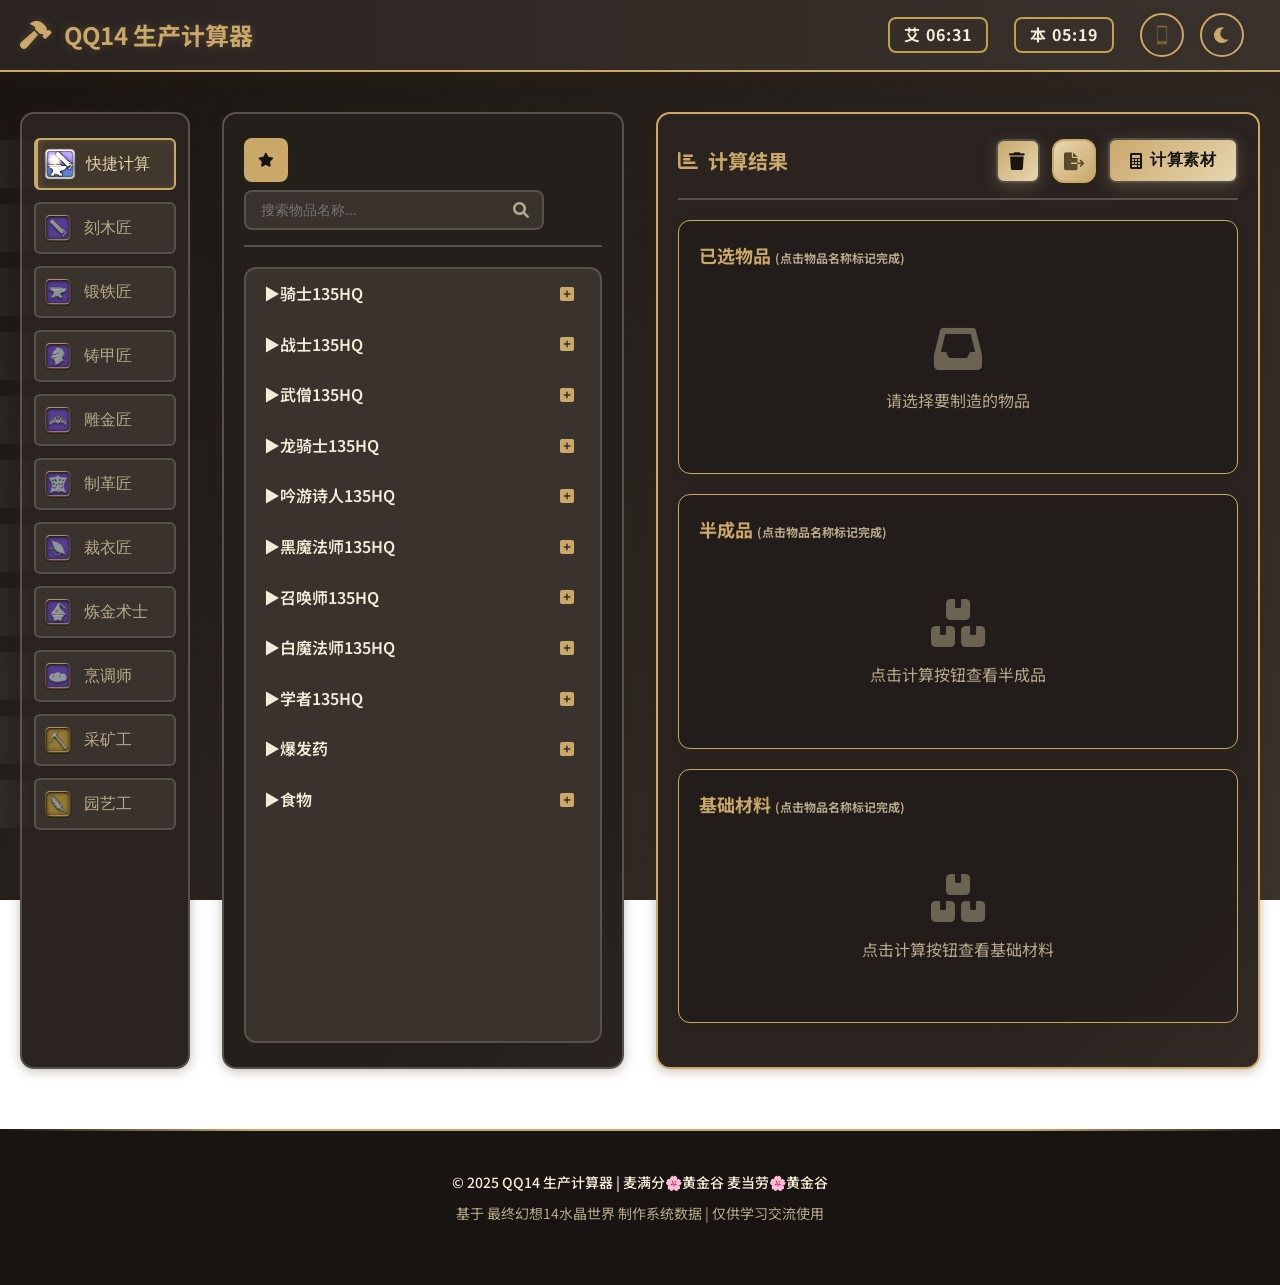
==== index.html @ 819b6bad "Update index.html" ====
<!DOCTYPE html>
<html lang="zh-CN">
<head>
    <meta charset="UTF-8">
    <meta name="viewport" content="width=device-width, initial-scale=1.0">
    <title>QQ14 生产计算器</title>
    
    <!-- Favicon 图标 -->
    <link rel="icon" type="image/webp" sizes="16x16" href="assets/icons/favicon/favicon.webp">
    <link rel="icon" type="image/webp" sizes="32x32" href="assets/icons/favicon/favicon.webp">
    <link rel="icon" type="image/webp" sizes="48x48" href="assets/icons/favicon/favicon.webp">
    <link rel="icon" type="image/webp" sizes="64x64" href="assets/icons/favicon/favicon.webp">
    <link rel="icon" type="image/webp" sizes="128x128" href="assets/icons/favicon/favicon.webp">
    <link rel="icon" type="image/webp" sizes="256x256" href="assets/icons/favicon/favicon.webp">
    <link rel="apple-touch-icon" href="assets/icons/favicon/favicon.webp">
    <link rel="shortcut icon" href="assets/icons/favicon/favicon.webp">
    
    <link rel="stylesheet" href="styles.css">
    <link href="https://fonts.googleapis.com/css2?family=Noto+Sans+SC:wght@300;400;500;700&display=swap" rel="stylesheet">
    <link rel="stylesheet" href="https://cdnjs.cloudflare.com/ajax/libs/font-awesome/6.0.0/css/all.min.css">
</head>
<body>
    <!-- 顶部导航栏 -->
    <header class="header">
        <div class="header-content">
            <div class="logo">
                <i class="fas fa-hammer"></i>
                <span>QQ14 生产计算器</span>
            </div>
            <div class="header-right">
                <!-- 艾欧泽亚时钟显示 -->
                <div id="eorzeaTimeBox" class="local-time-box">
                    <span class="local-time-label">艾</span>
                    <span class="local-time-value" id="eorzeaTimeValue">00:00</span>
                </div>
                <!-- 本地时间显示 -->
                <div id="localTimeBox" class="local-time-box">
                    <span class="local-time-label">本</span>
                    <span class="local-time-value" id="localTimeValue">00:00</span>
                </div>
                <!-- 桌面/移动端切换按钮 -->
                <button class="device-toggle" id="deviceToggle" title="切换到移动端">
                    <img src="assets/icons/button/mobile.png" alt="移动端" class="device-icon">
                </button>
                <!-- 主题切换按钮 -->
                <button class="theme-toggle" id="themeToggle" title="切换主题">
                    <i class="fas fa-moon"></i>
                </button>
                <!-- 作者信息 -->
                <div class="author-info">
                    <!-- 麦当劳🌸黄金谷-->
                </div>
            </div>
        </div>
    </header>

    <!-- 主要内容区域 -->
    <main class="main-content">
        <!-- 计算器页面 -->
        <div class="tab-content active" id="calculator">
            <div class="calculator-container">
            <!-- 左侧：职业选择侧边栏 -->
            <aside class="job-sidebar">
                <button class="job-tab" data-job="quickcalc">
                    <img src="assets/icons/jobs/001.webp" alt="快捷计算" class="job-icon">
                    快捷计算
                </button>
                <button class="job-tab" data-job="carpenter">
                    <img src="assets/icons/jobs/002.webp" alt="刻木匠" class="job-icon">
                    刻木匠
                </button>
                <button class="job-tab" data-job="blacksmith">
                    <img src="assets/icons/jobs/003.webp" alt="锻铁匠" class="job-icon">
                    锻铁匠
                </button>
                <button class="job-tab" data-job="armorer">
                    <img src="assets/icons/jobs/004.webp" alt="铸甲匠" class="job-icon">
                    铸甲匠
                </button>
                <button class="job-tab" data-job="goldsmith">
                    <img src="assets/icons/jobs/005.webp" alt="雕金匠" class="job-icon">
                    雕金匠
                </button>
                <button class="job-tab" data-job="leatherworker">
                    <img src="assets/icons/jobs/006.webp" alt="制革匠" class="job-icon">
                    制革匠
                </button>
                <button class="job-tab" data-job="weaver">
                    <img src="assets/icons/jobs/007.webp" alt="裁衣匠" class="job-icon">
                    裁衣匠
                </button>
                <button class="job-tab" data-job="alchemist">
                    <img src="assets/icons/jobs/008.webp" alt="炼金术士" class="job-icon">
                    炼金术士
                </button>
                <button class="job-tab" data-job="culinarian">
                    <img src="assets/icons/jobs/009.webp" alt="烹调师" class="job-icon">
                    烹调师
                </button>
                <button class="job-tab" data-job="miner">
                    <img src="assets/icons/jobs/010.webp" alt="采矿工" class="job-icon">
                    采矿工
                </button>
                <button class="job-tab" data-job="botanist">
                    <img src="assets/icons/jobs/011.webp" alt="园艺工" class="job-icon">
                    园艺工
                </button>
                <!-- 捕鱼人职业暂未使用，已隐藏 -->
                <!-- <button class="job-tab" data-job="fisher">
                    <img src="assets/icons/jobs/012.webp" alt="捕鱼人" class="job-icon">
                    捕鱼人
                </button> -->
            </aside>
            <!-- 中间：物品选择区域 -->
            <div class="item-selection">
                <div class="section-header">
                    <div class="search-actions">
                        <button class="btn btn-fav-toggle" id="favToggleBtn" title="只看收藏"><i class="fas fa-star"></i></button>
                        <button class="btn btn-alarm-toggle" id="alarmToggleBtn" title="只看闹钟" style="display: none;"><i class="fas fa-clock"></i></button>
                        <div class="search-box">
                            <input type="text" id="itemSearch" placeholder="搜索物品名称...">
                            <i class="fas fa-search"></i>
                        </div>
                    </div>
                </div>
                <div class="items-grid" id="itemsGrid">
                    <!-- 物品将通过JavaScript动态加载 -->
                </div>
            </div>
            <!-- 右侧：计算结果区域 -->
            <div class="calculation-results">
                <div class="section-header">
                    <h2><i class="fas fa-chart-bar"></i> 计算结果</h2>
                    <div style="display: flex; gap: 12px; align-items: center;">
                        <button class="btn btn-primary" id="clearSelectedBtn" title="清空已选物品">
                            <i class="fas fa-trash"></i>
                        </button>
                        <button class="btn" id="exportExcelBtn" title="导出Excel" aria-label="导出Excel">
                            <i class="fas fa-file-export"></i>
                        </button>
                        <button class="btn btn-primary" id="calculateBtn">
                            <i class="fas fa-calculator"></i> <span class="calculate-btn-text">计算素材</span>
                        </button>
                    </div>
                </div>
                
                <!-- 生产职业内容 -->
                <div class="production-content">
                    <div class="selected-items">
                        <h3>已选物品 <small style="color: var(--ff14-text-secondary); font-size: 12px;">(点击物品名称标记完成)</small></h3>
                        <div class="selected-items-list" id="selectedItemsList">
                            <div class="empty-state">
                                <i class="fas fa-inbox"></i>
                                <p>请选择要制造的物品</p>
                            </div>
                        </div>
                    </div>
                    <div class="materials-needed">
                        <h3>半成品 <small style="color: var(--ff14-text-secondary); font-size: 12px;">(点击物品名称标记完成)</small></h3>
                        <div class="materials-list" id="materialsList">
                            <div class="empty-state">
                                <i class="fas fa-boxes"></i>
                                <p>点击计算按钮查看所需素材</p>
                            </div>
                        </div>
                    </div>
                    <div class="base-materials-needed">
                        <h3>基础材料 <small style="color: var(--ff14-text-secondary); font-size: 12px;">(点击物品名称标记完成)</small></h3>
                        <div class="base-materials-list" id="baseMaterialsList">
                            <div class="empty-state">
                                <i class="fas fa-boxes"></i>
                                <p>点击计算按钮查看基础材料</p>
                            </div>
                        </div>
                    </div>
                </div>
                
                <!-- 采集职业闹钟内容 -->
                <div class="alarm-content" style="display: none;">
                    <div class="alarm-list">
                        <!-- <h3>闹钟列表</h3>  // 采集职业下方标签已隐藏或删除 -->
                        <div class="alarm-items-list" id="alarmItemsList">
                            <div class="empty-state">
                                <i class="fas fa-clock"></i>
                                <p>请添加闹钟提醒的物品</p>
                            </div>
                        </div>
                    </div>
                </div>
            </div>
            </div>
        </div>
        
        <!-- 收藏页面 -->
        <div class="tab-content" id="favorites">
            <div class="favorites-container">
                <h2><i class="fas fa-heart"></i> 收藏的物品</h2>
                <div class="favorites-list" id="favoritesList">
                    <div class="empty-state">
                        <i class="fas fa-heart-broken"></i>
                        <p>暂无收藏的物品</p>
                    </div>
                </div>
            </div>
        </div>

        <!-- 设置页面 -->
        <div class="tab-content" id="settings">
            <div class="settings-container">
                <h2><i class="fas fa-cog"></i> 设置</h2>
                
                <div class="setting-group">
                    <h3>应用信息</h3>
                    <div class="setting-item">
                        <label>版本</label>
                        <span>v1.0.0</span>
                    </div>
                    <div class="setting-item">
                        <label>最后更新</label>
                        <span>2024年12月</span>
                    </div>
                </div>

                <div class="setting-group">
                    <h3>用户反馈</h3>
                    <div class="setting-item">
                        <label>反馈邮箱</label>
                        <a href="mailto:McCalculator@qq.com">McCalculator@qq.com</a>
                    </div>
                    <div class="setting-item">
                        <label>使用帮助</label>
                        <button class="btn btn-secondary" id="helpBtn">查看帮助</button>
                    </div>
                </div>

                <div class="setting-group">
                    <h3>数据管理</h3>
                    <div class="setting-item">
                        <label>库存管理</label>
                        <button class="btn btn-secondary" id="inventoryBtn">管理库存</button>
                    </div>
                    <div class="setting-item">
                        <label>导出数据</label>
                        <button class="btn btn-secondary" id="exportBtn">导出清单</button>
                    </div>
                </div>
            </div>
        </div>
    </main>

    <!-- 版权信息 -->
    <footer class="footer">
        <div class="footer-divider"></div>
        <div class="footer-content">
            <div class="footer-info">
                <p>&copy; 2025 QQ14 生产计算器 | 麦满分🌸黄金谷 麦当劳🌸黄金谷</p>
                <p>基于 最终幻想14水晶世界 制作系统数据 | 仅供学习交流使用</p>
            </div>
            <div class="footer-links">
                <span></span>
                <span></span>
                <span></span>
            </div>
        </div>
    </footer>

    <!-- 库存管理弹窗 -->
    <div class="modal" id="inventoryModal">
        <div class="modal-content">
            <div class="modal-header">
                <h3>库存管理</h3>
                <button class="modal-close" id="inventoryModalClose">
                    <i class="fas fa-times"></i>
                </button>
            </div>
            <div class="modal-body">
                <div class="inventory-input">
                    <input type="text" id="inventorySearch" placeholder="搜索素材...">
                    <div class="inventory-list" id="inventoryList">
                        <!-- 库存列表将通过JavaScript动态加载 -->
                    </div>
                </div>
            </div>
        </div>
    </div>

    <script src="device-detector.js"></script>
    <script src="script.js"></script>
    <script src="cache-manager.js"></script>
    <script>
      // 注册Service Worker用于缓存
      if ('serviceWorker' in navigator) {
        window.addEventListener('load', () => {
          navigator.serviceWorker.register('/sw.js')
            .then(registration => {
              console.log('SW registered: ', registration);
              // 预缓存配方数据
              if (registration.active) {
                registration.active.postMessage({ type: 'PRECACHE_RECIPES' });
              }
            })
            .catch(registrationError => {
              console.log('SW registration failed: ', registrationError);
            });
        });
      }
    </script>
</body>
</html>
---- styles.css ----
/* FF14 生产职业计算器样式 - 仿制作笔记配色 */

/* 全局样式重置 */
* {
    margin: 0;
    padding: 0;
    box-sizing: border-box;
}

/* 根变量定义 - 仿制作笔记主题色彩 */
/* 夜晚模式（默认） */
:root {
    --ff14-primary: #2a2320;      /* 深棕色主色调 */
    --ff14-secondary: #c9a86a;    /* 柔和金色高亮 */
    --ff14-accent: #e7d7b1;       /* 米白色强调色 */
    --ff14-bg-dark: #181411;      /* 深色背景 */
    --ff14-bg-light: #3a322c;     /* 浅棕色背景 */
    --ff14-text-primary: #f5ecd7; /* 主要文字颜色（米白） */
    --ff14-text-secondary: #b8a98a; /* 次要文字颜色（淡金） */
    --ff14-border: #c9a86a;       /* 金色边框 */
    --ff14-shadow: rgba(60, 40, 10, 0.3); /* 棕色阴影 */
    --ff14-glow: rgba(201, 168, 106, 0.25); /* 金色柔光 */
}

/* 白天模式 */
[data-theme="light"] {
    --ff14-primary: #f5f0e8;      /* 浅米色主色调 */
    --ff14-secondary: #8b6914;    /* 深金色高亮 */
    --ff14-accent: #b8860b;       /* 金棕色强调色 */
    --ff14-bg-dark: #fefbf6;      /* 极浅背景 */
    --ff14-bg-light: #f0e6d2;     /* 米色背景 */
    --ff14-text-primary: #2c1810; /* 深棕色文字 */
    --ff14-text-secondary: #5a4a3a; /* 中棕色文字 */
    --ff14-border: #8b6914;       /* 深金色边框 */
    --ff14-shadow: rgba(139, 105, 20, 0.15); /* 金色阴影 */
    --ff14-glow: rgba(139, 105, 20, 0.3); /* 金色柔光 */
}

/* 基础样式 */
body {
    font-family: 'Noto Sans SC', sans-serif;
    background: linear-gradient(135deg, var(--ff14-bg-dark) 0%, var(--ff14-bg-light) 100%);
    background-attachment: fixed;
    color: var(--ff14-text-primary);
    min-height: 100vh;
    line-height: 1.6;
    transition: background 0.6s cubic-bezier(0.4, 0, 0.2, 1), color 0.6s cubic-bezier(0.4, 0, 0.2, 1);
}

/* 主题切换时的全局过渡效果 */
* {
    transition: 
        background-color 0.6s cubic-bezier(0.4, 0, 0.2, 1),
        border-color 0.6s cubic-bezier(0.4, 0, 0.2, 1),
        color 0.6s cubic-bezier(0.4, 0, 0.2, 1),
        box-shadow 0.6s cubic-bezier(0.4, 0, 0.2, 1);
}

/* 滚动条样式 */
::-webkit-scrollbar {
    width: 8px;
}

::-webkit-scrollbar-track {
    background: var(--ff14-bg-dark);
}

::-webkit-scrollbar-thumb {
    background: var(--ff14-secondary);
    border-radius: 4px;
}

::-webkit-scrollbar-thumb:hover {
    background: var(--ff14-accent);
}

/* 顶部导航栏 */
.header {
    background: linear-gradient(90deg, var(--ff14-primary) 0%, var(--ff14-bg-light) 100%);
    border-bottom: 2px solid var(--ff14-secondary);
    box-shadow: 0 4px 20px var(--ff14-shadow);
    position: sticky;
    top: 0;
    z-index: 1000;
}

.header-content {
    max-width: 1400px;
    margin: 0 auto;
    padding: 0 20px;
    display: flex;
    justify-content: space-between;
    align-items: center;
    height: 70px;
}

.logo {
    display: flex;
    align-items: center;
    gap: 12px;
    font-size: 24px;
    font-weight: 700;
    color: var(--ff14-secondary);
    text-shadow: 0 0 10px var(--ff14-glow);
}

.logo i {
    font-size: 28px;
}

/* Header 右侧容器 */
.header-right {
    display: flex;
    align-items: center;
    gap: 16px;
}

/* 桌面/移动端切换按钮 */
.device-toggle {
    background: transparent;
    border: 2px solid var(--ff14-secondary);
    color: var(--ff14-secondary);
    width: 44px;
    height: 44px;
    border-radius: 50%;
    cursor: pointer;
    display: flex;
    align-items: center;
    justify-content: center;
    transition: all 0.4s cubic-bezier(0.4, 0, 0.2, 1);
    position: relative;
    overflow: hidden;
    box-shadow: 0 2px 8px var(--ff14-shadow);
}

.device-toggle:hover {
    background: var(--ff14-secondary);
    color: var(--ff14-bg-dark);
    transform: scale(1.05);
    box-shadow: 0 4px 16px var(--ff14-glow);
}

.device-toggle:active {
    transform: scale(0.95);
}

.device-icon {
    width: 20px;
    height: 20px;
    object-fit: contain;
    filter: sepia(1) saturate(2) hue-rotate(0deg) brightness(0.8);
    transition: all 0.4s cubic-bezier(0.4, 0, 0.2, 1);
}

.device-toggle:hover .device-icon {
    filter: brightness(0) invert(1);
}

/* 主题切换按钮 */
.theme-toggle {
    background: transparent;
    border: 2px solid var(--ff14-secondary);
    color: var(--ff14-secondary);
    width: 44px;
    height: 44px;
    border-radius: 50%;
    cursor: pointer;
    display: flex;
    align-items: center;
    justify-content: center;
    font-size: 18px;
    transition: all 0.4s cubic-bezier(0.4, 0, 0.2, 1);
    position: relative;
    overflow: hidden;
    box-shadow: 0 2px 8px var(--ff14-shadow);
}

.theme-toggle:hover {
    background: var(--ff14-secondary);
    color: var(--ff14-bg-dark);
    transform: scale(1.05) rotate(15deg);
    box-shadow: 0 4px 16px var(--ff14-glow);
}

.theme-toggle:active {
    transform: scale(0.95) rotate(-15deg);
}

/* 主题切换动画 */
.theme-toggle i {
    transition: all 0.4s cubic-bezier(0.4, 0, 0.2, 1);
}

.theme-transition {
    transform: scale(1.1) rotate(180deg);
}

/* 白天模式下的特殊优化 */
[data-theme="light"] .section-header {
    border-bottom-color: var(--ff14-border);
}

[data-theme="light"] .search-box input {
    border-color: var(--ff14-border);
    background: var(--ff14-bg-dark);
}

[data-theme="light"] .search-box input:focus {
    border-color: var(--ff14-secondary);
    box-shadow: 0 0 10px var(--ff14-glow);
}

[data-theme="light"] .item-card {
    box-shadow: 0 2px 8px var(--ff14-shadow);
}

[data-theme="light"] .item-card:hover {
    box-shadow: 0 4px 16px var(--ff14-glow);
}

[data-theme="light"] .selected-item {
    box-shadow: 0 2px 8px var(--ff14-shadow);
}

[data-theme="light"] .material-item {
    box-shadow: 0 2px 8px var(--ff14-shadow);
}

[data-theme="light"] .modal-content {
    background: var(--ff14-bg-light);
    box-shadow: 0 8px 32px var(--ff14-shadow);
}

/* 白天模式下的滚动条优化 */
[data-theme="light"] ::-webkit-scrollbar-track {
    background: var(--ff14-bg-light);
}

[data-theme="light"] ::-webkit-scrollbar-thumb {
    background: var(--ff14-secondary);
}

[data-theme="light"] ::-webkit-scrollbar-thumb:hover {
    background: var(--ff14-accent);
}

/* 作者信息样式 */
.author-info {
    color: var(--ff14-text-secondary);
    font-size: 14px;
    font-weight: 400;
    opacity: 0.8;
    letter-spacing: 0.5px;
    text-shadow: 0 1px 2px var(--ff14-shadow);
    transition: opacity 0.3s ease;
}

.author-info:hover {
    opacity: 1;
    color: var(--ff14-secondary);
}

.nav {
    display: flex;
    gap: 8px;
}

.nav-btn {
    background: transparent;
    border: 2px solid var(--ff14-secondary);
    color: var(--ff14-text-primary);
    padding: 10px 16px;
    border-radius: 8px;
    cursor: pointer;
    transition: all 0.3s ease;
    display: flex;
    align-items: center;
    gap: 8px;
    font-weight: 500;
    box-shadow: 0 2px 8px var(--ff14-shadow);
}

.nav-btn:hover {
    background: var(--ff14-secondary);
    color: var(--ff14-bg-dark);
    transform: translateY(-2px);
    box-shadow: 0 4px 12px var(--ff14-glow);
}

.nav-btn.active {
    background: var(--ff14-secondary);
    color: var(--ff14-bg-dark);
    box-shadow: 0 0 15px var(--ff14-glow);
}

/* 主要内容区域 */
.main-content {
    max-width: 1400px;
    margin: 0 auto;
    padding: 20px;
}

/* 标签页内容 */
.tab-content {
    display: none;
    animation: fadeIn 0.3s ease;
}

.tab-content.active {
    display: block;
}

@keyframes fadeIn {
    from { opacity: 0; transform: translateY(10px); }
    to { opacity: 1; transform: translateY(0); }
}

/* 计算器容器 */
.calculator-container {
    display: grid;
    grid-template-columns: 170px 1.2fr 1.8fr;
    gap: 32px;
    margin-top: 20px;
    align-items: stretch;
    min-height: 520px;
}

/* 区域标题样式 */
.section-header {
    display: flex;
    justify-content: space-between;
    align-items: center;
    margin-bottom: 20px;
    padding-bottom: 15px;
    border-bottom: 2px solid #55514d;
    width: 100%;
    flex-wrap: wrap;
    gap: 10px;
}

.section-header h2 {
    color: var(--ff14-secondary);
    font-size: 20px;
    display: flex;
    align-items: center;
    gap: 10px;
    flex-shrink: 0;
}

/* section-header响应式设计 */
@media (max-width: 768px) {
    .section-header {
        flex-direction: column;
        align-items: stretch;
        gap: 12px;
    }
    
    .section-header h2 {
        font-size: 18px;
        justify-content: center;
    }
}

@media (max-width: 480px) {
    .section-header {
        gap: 10px;
        margin-bottom: 15px;
        padding-bottom: 12px;
    }
    
    .section-header h2 {
        font-size: 16px;
        gap: 8px;
    }
}

/* 搜索框样式 */
.search-box {
    position: relative;
    width: 100%;
    max-width: 300px;
    border-radius: 12px;
}

.search-box input {
    width: 100%;
    padding: 10px 40px 10px 15px;
    background: var(--ff14-bg-light);
    border: 2px solid #55514d;
    border-radius: 8px;
    color: var(--ff14-text-primary);
    font-size: 14px;
    transition: all 0.3s ease;
    box-sizing: border-box;
}

.search-box input:focus {
    outline: none;
    border-color: var(--ff14-secondary);
    box-shadow: 0 0 10px var(--ff14-glow);
}

.search-box i {
    position: absolute;
    right: 15px;
    top: 50%;
    transform: translateY(-50%);
    color: var(--ff14-text-secondary);
}

/* 搜索框响应式设计 */
@media (max-width: 1024px) {
    .search-box {
        max-width: 250px;
    }
}

@media (max-width: 768px) {
    .search-box {
        max-width: 200px;
    }
    
    .search-box input {
        padding: 8px 35px 8px 12px;
        font-size: 13px;
    }
    
    .search-box i {
        right: 12px;
        font-size: 14px;
    }
}

@media (max-width: 480px) {
    .search-box {
        max-width: 100%;
    }
    
    .search-box input {
        padding: 10px 40px 10px 15px;
        font-size: 14px;
    }
    
    .search-box i {
        right: 15px;
        font-size: 16px;
    }
}

/* 职业分类标签 */
.job-tabs {
    display: flex;
    gap: 8px;
    margin-bottom: 20px;
    flex-wrap: wrap;
}

.job-tab {
    background: var(--ff14-bg-light);
    border: 2px solid var(--ff14-border);
    color: var(--ff14-text-secondary);
    padding: 8px 16px;
    border-radius: 6px;
    cursor: pointer;
    transition: all 0.3s cubic-bezier(0.4, 0, 0.2, 1);
    font-size: 14px;
    font-weight: 500;
    display: flex;
    align-items: center;
    gap: 8px;
    position: relative;
    overflow: hidden;
}

.job-tab::before {
    content: '';
    position: absolute;
    top: 0;
    left: -100%;
    width: 100%;
    height: 100%;
    background: linear-gradient(90deg, transparent, rgba(255, 255, 255, 0.1), transparent);
    transition: all 0.5s;
}

.job-tab:hover::before {
    left: 100%;
}

.job-icon {
    width: 20px;
    height: 20px;
    object-fit: contain;
    filter: brightness(0.8);
    transition: all 0.3s ease;
}

.job-tab:hover {
    border-color: var(--ff14-secondary);
    color: var(--ff14-accent);
    transform: translateY(-2px);
    background: rgba(201, 168, 106, 0.1);
    border-bottom: 3px solid var(--ff14-secondary);
    box-shadow: none;
}

.job-tab:hover .job-icon {
    filter: brightness(1.2);
    transform: scale(1.1);
}

.job-tab.active {
    background: rgba(201, 168, 106, 0.15);
    border-color: var(--ff14-secondary);
    border-bottom: 3px solid var(--ff14-secondary);
    color: var(--ff14-accent);
    box-shadow: inset 0 -2px 8px rgba(201, 168, 106, 0.2);
}

.job-tab.active .job-icon {
    filter: brightness(1.5);
    transform: scale(1.1);
}

/* 物品网格横向紧凑卡片样式 */
.items-grid {
    display: flex;
    flex-direction: column;
    gap: 14px;
    padding: 10px 18px;
    background: var(--ff14-bg-light);
    border-radius: 12px;
    border: 2px solid #55514d;
    flex: 1 1 0;
    height: 100%;
    overflow-y: auto;
    min-height: 0;
}

.item-card {
    display: flex;
    align-items: center;
    gap: 10px;
    background: var(--ff14-bg-dark);
    border: 2px solid #55514d;
    border-radius: 10px;
    padding: 6px 18px;
    margin-bottom: 4px;
    cursor: pointer;
    transition: all 0.3s cubic-bezier(0.4, 0, 0.2, 1);
    position: relative;
    min-height: 44px;
    box-shadow: 0 2px 8px var(--ff14-shadow);
    overflow: hidden;
}

.item-card::before {
    content: '';
    position: absolute;
    top: 0;
    left: -100%;
    width: 100%;
    height: 100%;
    background: linear-gradient(90deg, transparent, rgba(201, 168, 106, 0.1), transparent);
    transition: all 0.6s;
}

.item-card:hover::before {
    left: 100%;
}

.item-card:hover {
    border-color: var(--ff14-secondary);
    background: linear-gradient(90deg, var(--ff14-bg-dark) 80%, rgba(201,168,106,0.08) 100%);
    box-shadow: 0 6px 20px var(--ff14-shadow);
    transform: translateY(-2px);
}

.item-card.selected {
    border-color: var(--ff14-secondary);
    background: linear-gradient(90deg, var(--ff14-bg-dark) 80%, rgba(201,168,106,0.12) 100%);
    box-shadow: 0 0 15px var(--ff14-glow);
    transform: translateY(-1px);
}
.item-card .item-icon {
    width: 36px;
    height: 36px;
    background: var(--ff14-bg-light);
    border-radius: 8px;
    display: flex;
    align-items: center;
    justify-content: center;
    font-size: 20px;
    color: var(--ff14-secondary);
    box-shadow: 0 1px 4px var(--ff14-shadow);
    flex-shrink: 0;
    margin-right: 10px;
}
.item-card .item-icon img {
    width: 28px;
    height: 28px;
    object-fit: contain;
}
.item-card .item-name {
    font-weight: 600;
    color: var(--ff14-text-primary);
    font-size: 13px;
    white-space: nowrap;
    overflow: hidden;
    text-overflow: ellipsis;
    flex: 1 1 0;
    margin-right: 0;
    min-width: 0;
}
.item-card .item-level {
    font-size: 14px;
    color: var(--ff14-text-secondary);
    margin: 0 8px 0 12px;
    white-space: nowrap;
    flex-shrink: 0;
}
.item-card .item-job {
    font-size: 14px;
    color: var(--ff14-secondary);
    font-weight: 500;
    white-space: nowrap;
    margin-right: 8px;
    flex-shrink: 0;
}

/* 物品卡片收藏按钮 */
.item-card .fav-btn {
    margin-left: 0;
    margin-right: 0;
    background: rgba(0, 0, 0, 0.2);
    border: 1px solid rgba(255, 255, 255, 0.1);
    color: #888;
    font-size: 18px;
    cursor: pointer;
    transition: all 0.3s ease;
    padding: 6px 10px;
    border-radius: 6px;
    display: flex;
    align-items: center;
    justify-content: center;
}
.item-card .fav-btn i {
    margin: 0;
    transition: all 0.3s ease;
}
.item-card .fav-btn.faved {
    color: #ffd700;
    background: rgba(255, 215, 0, 0.2);
    border-color: rgba(255, 215, 0, 0.4);
    box-shadow: 0 0 8px rgba(255, 215, 0, 0.3);
}
.item-card .fav-btn:hover {
    color: #ffd700;
    background: rgba(255, 215, 0, 0.1);
    border-color: rgba(255, 215, 0, 0.3);
    transform: scale(1.1);
}

/* 白天模式下的收藏按钮优化 */
[data-theme="light"] .item-card .fav-btn {
    background: rgba(255, 255, 255, 0.3);
    border: 1px solid rgba(139, 105, 20, 0.2);
    color: #999;
}

[data-theme="light"] .item-card .fav-btn.faved {
    color: #b8860b;
    background: rgba(184, 134, 11, 0.15);
    border-color: rgba(184, 134, 11, 0.4);
    box-shadow: 0 0 6px rgba(184, 134, 11, 0.3);
}

[data-theme="light"] .item-card .fav-btn:hover {
    color: #b8860b;
    background: rgba(184, 134, 11, 0.1);
    border-color: rgba(184, 134, 11, 0.3);
}

/* 收藏切换按钮正方形样式 */
.btn-fav-toggle {
    width: 44px;
    height: 44px;
    min-width: 44px;
    min-height: 44px;
    max-width: 44px;
    max-height: 44px;
    padding: 0;
    border-radius: 12px;
    justify-content: center;
    align-items: center;
    display: flex;
    font-size: 22px;
    margin-right: 18px;
    transition: all 0.3s cubic-bezier(0.4, 0, 0.2, 1);
    position: relative;
    overflow: hidden;
}

.btn-fav-toggle::before {
    content: '';
    position: absolute;
    top: 50%;
    left: 50%;
    width: 0;
    height: 0;
    background: radial-gradient(circle, rgba(255, 255, 255, 0.3), transparent);
    transition: all 0.4s cubic-bezier(0.4, 0, 0.2, 1);
    border-radius: 50%;
    transform: translate(-50%, -50%);
}

.btn-fav-toggle:hover::before {
    width: 100px;
    height: 100px;
}

.btn-fav-toggle:hover {
    transform: translateY(-2px) rotate(5deg);
    box-shadow: 0 6px 20px var(--ff14-glow);
}

.btn-fav-toggle:active {
    transform: translateY(0px) scale(0.95);
}

/* 搜索框和收藏按钮横向排列 */
.search-actions {
    display: flex;
    align-items: center;
    gap: 8px;
    width: 100%;
    flex-wrap: wrap;
}

/* 按钮样式 */
.btn {
    padding: 10px 20px;
    border: none;
    border-radius: 8px;
    cursor: pointer;
    font-weight: 600;
    transition: all 0.3s cubic-bezier(0.4, 0, 0.2, 1);
    display: inline-flex;
    align-items: center;
    gap: 8px;
    font-size: 14px;
    background: var(--ff14-secondary);
    color: var(--ff14-bg-dark);
    box-shadow: 0 2px 8px var(--ff14-shadow);
    position: relative;
    overflow: hidden;
}

.btn:hover {
    transform: translateY(-2px);
    box-shadow: 0 6px 20px var(--ff14-glow);
}

.btn:active {
    transform: translateY(0px) scale(0.98);
    box-shadow: 0 2px 8px var(--ff14-shadow);
}

.btn-primary {
    background: linear-gradient(135deg, var(--ff14-secondary) 0%, var(--ff14-accent) 100%);
    color: var(--ff14-bg-dark);
    box-shadow: 0 4px 15px var(--ff14-glow);
    border: 2px solid #55514d;
    border-radius: 8px;
    font-weight: 600;
    font-size: 16px;
    padding: 10px 20px;
    transition: all 0.3s cubic-bezier(0.4, 0, 0.2, 1);
    letter-spacing: 0.5px;
    position: relative;
    overflow: hidden;
}

.btn-primary::before {
    content: '';
    position: absolute;
    top: 0;
    left: -100%;
    width: 100%;
    height: 100%;
    background: linear-gradient(90deg, transparent, rgba(255, 255, 255, 0.2), transparent);
    transition: all 0.6s;
}

.btn-primary:hover::before {
    left: 100%;
}

.btn-primary:hover {
    transform: translateY(-3px);
    box-shadow: 0 8px 25px var(--ff14-glow);
    border-color: var(--ff14-secondary);
}

.btn-primary:active {
    transform: translateY(0px) scale(0.97);
    box-shadow: 0 3px 10px var(--ff14-glow);
}

.btn-secondary {
    background: var(--ff14-bg-light);
    color: var(--ff14-text-primary);
    border: 2px solid var(--ff14-border);
    position: relative;
    overflow: hidden;
}

.btn-secondary::before {
    content: '';
    position: absolute;
    top: 0;
    left: 0;
    width: 0;
    height: 100%;
    background: linear-gradient(90deg, var(--ff14-secondary), var(--ff14-accent));
    transition: all 0.4s cubic-bezier(0.4, 0, 0.2, 1);
    z-index: -1;
}

.btn-secondary:hover::before {
    width: 100%;
}

.btn-secondary:hover {
    border-color: var(--ff14-secondary);
    color: var(--ff14-bg-dark);
    transform: translateY(-2px);
    box-shadow: 0 6px 20px var(--ff14-glow);
}

.btn-secondary:active {
    transform: translateY(0px) scale(0.98);
    box-shadow: 0 2px 8px var(--ff14-shadow);
}

/* 已选物品列表 */
.selected-items,
.materials-needed {
    background: var(--ff14-bg-light);
    border-radius: 12px;
    padding: 20px;
    margin-bottom: 20px;
    border: 2px solid var(--ff14-border);
    box-shadow: 0 2px 8px var(--ff14-shadow);
}

.selected-items h3,
.materials-needed h3 {
    color: var(--ff14-secondary);
    margin-bottom: 15px;
    font-size: 18px;
}

.selected-items-list,
.materials-list {
    max-height: 300px;
    overflow-y: auto;
    flex: 1 1 0;
    min-height: 0;
}

/* 已选物品项 */
.selected-item {
    display: flex;
    justify-content: space-between;
    align-items: center;
    padding: 6px;
    background: var(--ff14-bg-dark);
    border-radius: 8px;
    margin-bottom: 8px;
    border: 1px solid var(--ff14-border);
    box-shadow: 0 1px 4px var(--ff14-shadow);
}

.selected-item-info {
    display: flex;
    align-items: center;
    gap: 12px;
}

.selected-item-icon {
    width: 32px;
    height: 32px;
    background: var(--ff14-bg-light);
    border-radius: 6px;
    display: flex;
    align-items: center;
    justify-content: center;
    font-size: 16px;
    color: var(--ff14-secondary);
    box-shadow: 0 1px 4px var(--ff14-shadow);
}

.selected-item-details h4 {
    font-size: 14px;
    margin-bottom: 0;
    display: flex;
    align-items: center;
    gap: 8px;
}

.selected-item-details .item-level-inline {
    font-size: 12px;
    color: var(--ff14-text-secondary);
    font-weight: normal;
    background: var(--ff14-bg-light);
    padding: 2px 6px;
    border-radius: 4px;
    border: 1px solid var(--ff14-border);
}

.quantity-controls {
    display: flex;
    align-items: center;
    gap: 8px;
}

.quantity-btn {
    width: 28px;
    height: 28px;
    border: 1px solid var(--ff14-border);
    background: var(--ff14-bg-light);
    color: var(--ff14-text-primary);
    border-radius: 4px;
    cursor: pointer;
    display: flex;
    align-items: center;
    justify-content: center;
    transition: all 0.3s cubic-bezier(0.4, 0, 0.2, 1);
    position: relative;
    overflow: hidden;
}

.quantity-btn::before {
    content: '';
    position: absolute;
    top: 0;
    left: 0;
    width: 100%;
    height: 100%;
    background: var(--ff14-secondary);
    transform: scale(0);
    transition: all 0.3s cubic-bezier(0.4, 0, 0.2, 1);
    border-radius: 4px;
    z-index: -1;
}

.quantity-btn:hover::before {
    transform: scale(1);
}

.quantity-btn:hover {
    border-color: var(--ff14-secondary);
    color: var(--ff14-bg-dark);
    transform: scale(1.1);
    box-shadow: 0 4px 12px var(--ff14-glow);
}

.quantity-btn:active {
    transform: scale(0.95);
}

.quantity-input {
    width: 50px;
    text-align: center;
    padding: 4px;
    border: 1px solid var(--ff14-border);
    background: var(--ff14-bg-light);
    color: var(--ff14-text-primary);
    border-radius: 4px;
}

/* 素材列表 */
.material-item {
    display: flex;
    justify-content: space-between;
    align-items: center;
    padding: 6px;
    background: var(--ff14-bg-dark);
    border-radius: 8px;
    margin-bottom: 8px;
    border: 1px solid var(--ff14-border);
    cursor: pointer;
    transition: all 0.3s ease;
    box-shadow: 0 1px 4px var(--ff14-shadow);
}

.material-item:hover {
    border-color: var(--ff14-secondary);
    background: rgba(201, 168, 106, 0.08);
}

.material-info {
    display: flex;
    align-items: center;
    gap: 12px;
}

.material-icon {
    width: 32px;
    height: 32px;
    background: var(--ff14-bg-light);
    border-radius: 6px;
    display: flex;
    align-items: center;
    justify-content: center;
    font-size: 16px;
    color: var(--ff14-secondary);
    box-shadow: 0 1px 4px var(--ff14-shadow);
}

.material-details h4 {
    font-size: 14px;
    margin-bottom: 2px;
}

.material-details span {
    font-size: 12px;
    color: var(--ff14-text-secondary);
}

.material-quantity {
    font-weight: 600;
    color: var(--ff14-secondary);
    font-size: 16px;
}

/* 空状态样式 */
.empty-state {
    text-align: center;
    padding: 40px 20px;
    color: var(--ff14-text-secondary);
}

.empty-state i {
    font-size: 48px;
    margin-bottom: 15px;
    opacity: 0.5;
}

.empty-state p {
    font-size: 16px;
}

/* 弹窗样式 */
.modal {
    display: none;
    position: fixed;
    top: 0;
    left: 0;
    width: 100%;
    height: 100%;
    background: rgba(24, 20, 17, 0.92);
    z-index: 2000;
    animation: fadeIn 0.3s ease;
}

.modal.active {
    display: flex;
    align-items: center;
    justify-content: center;
}

.modal-content {
    background: var(--ff14-bg-dark);
    border: 2px solid var(--ff14-secondary);
    border-radius: 12px;
    max-width: 600px;
    width: 90%;
    max-height: 80vh;
    overflow: hidden;
    box-shadow: 0 20px 60px var(--ff14-shadow);
}

.modal-header {
    background: linear-gradient(90deg, var(--ff14-primary) 0%, var(--ff14-secondary) 100%);
    padding: 20px;
    display: flex;
    justify-content: space-between;
    align-items: center;
}

.modal-header h3 {
    color: var(--ff14-bg-dark);
    font-size: 18px;
}

.modal-close {
    background: none;
    border: none;
    color: var(--ff14-bg-dark);
    font-size: 20px;
    cursor: pointer;
    padding: 5px;
    border-radius: 50%;
    transition: all 0.3s cubic-bezier(0.4, 0, 0.2, 1);
    position: relative;
    overflow: hidden;
    width: 32px;
    height: 32px;
    display: flex;
    align-items: center;
    justify-content: center;
}

.modal-close::before {
    content: '';
    position: absolute;
    top: 50%;
    left: 50%;
    width: 0;
    height: 0;
    background: radial-gradient(circle, rgba(0, 0, 0, 0.3), transparent);
    transition: all 0.3s cubic-bezier(0.4, 0, 0.2, 1);
    border-radius: 50%;
    transform: translate(-50%, -50%);
}

.modal-close:hover::before {
    width: 40px;
    height: 40px;
}

.modal-close:hover {
    background: rgba(0, 0, 0, 0.2);
    transform: rotate(90deg) scale(1.1);
    box-shadow: 0 4px 12px var(--ff14-shadow);
}

.modal-close:active {
    transform: rotate(90deg) scale(0.95);
}

.modal-body {
    padding: 20px;
    max-height: 60vh;
    overflow-y: auto;
}

/* 设置页面样式 */
.settings-container {
    max-width: 800px;
    margin: 0 auto;
}

.setting-group {
    background: var(--ff14-bg-light);
    border-radius: 12px;
    padding: 20px;
    margin-bottom: 20px;
    border: 2px solid var(--ff14-border);
    box-shadow: 0 1px 4px var(--ff14-shadow);
}

.setting-group h3 {
    color: var(--ff14-secondary);
    margin-bottom: 15px;
    font-size: 18px;
}

.setting-item {
    display: flex;
    justify-content: space-between;
    align-items: center;
    padding: 12px 0;
    border-bottom: 1px solid var(--ff14-border);
}

.setting-item:last-child {
    border-bottom: none;
}

.setting-item label {
    font-weight: 500;
    color: var(--ff14-text-primary);
}

.setting-item span,
.setting-item a {
    color: var(--ff14-text-secondary);
}

.setting-item a {
    text-decoration: none;
    color: var(--ff14-secondary);
}

.setting-item a:hover {
    color: var(--ff14-accent);
}

/* 收藏页面样式 */
.favorites-container {
    max-width: 1000px;
    margin: 0 auto;
}

.favorites-list {
    display: grid;
    grid-template-columns: repeat(auto-fill, minmax(250px, 1fr));
    gap: 20px;
    margin-top: 20px;
}

/* 响应式设计 */
@media (max-width: 1024px) {
    .calculator-container {
        grid-template-columns: 120px 1fr 1.2fr;
        gap: 16px;
        height: auto;
        min-height: 0;
    }
    .job-sidebar {
        min-width: 100px;
        max-width: 120px;
        padding: 12px 4px;
    }
    .items-grid {
        max-height: 40vh;
    }
    
    /* 确保容器不会过小 */
    .item-selection {
        min-width: 250px;
    }
    
    .calculation-results {
        min-width: 280px;
    }
}

@media (max-width: 768px) {
    .calculator-container {
        grid-template-columns: 1fr;
        height: auto;
        min-height: 0;
        gap: 12px;
    }
    .job-sidebar {
        flex-direction: row;
        flex-wrap: wrap;
        min-width: 0;
        max-width: 100%;
        margin-right: 0;
        margin-bottom: 12px;
        height: auto;
        padding: 10px 4px;
        gap: 8px;
    }
    .job-sidebar .job-tab {
        min-width: 80px;
        min-height: 32px;
        font-size: 13px;
        gap: 6px;
        padding: 8px 10px 8px 4px;
    }
    
    /* 小屏幕下的容器约束 */
    .item-selection {
        min-width: 200px;
        max-width: 100%;
    }
    
    .calculation-results {
        min-width: 200px;
        max-width: 100%;
    }
}

@media (max-width: 480px) {
    .header-content {
        flex-direction: column;
        height: auto;
        padding: 15px;
        gap: 15px;
    }
    
    .header-right {
        gap: 12px;
        order: -1; /* 将右侧内容移到logo上方 */
    }

    .theme-toggle {
        width: 38px;
        height: 38px;
        font-size: 16px;
    }

    .author-info {
        font-size: 12px;
    }
    
    .nav {
        width: 100%;
        justify-content: center;
    }
    
    .items-grid {
        grid-template-columns: 1fr;
    }
    
    .modal-content {
        width: 95%;
        margin: 10px;
    }
    
    /* 超小屏幕下的容器约束 */
    .item-selection {
        min-width: 0;
        max-width: 100%;
    }
    
    .calculation-results {
        min-width: 0;
        max-width: 100%;
    }
}

/* 左侧配方选择区 - 深灰色皮革纹理 */
.item-selection {
    background: var(--ff14-primary);
    border-radius: 14px;
    border: 2px solid #55514d;
    box-shadow: 0 2px 12px var(--ff14-shadow);
    /* 深色皮革纹理效果 */
    background: linear-gradient(135deg, #23201b 80%, #2a2320 100%);
    min-width: 280px;
    max-width: 480px;
    width: 100%;
    height: 100%;
    display: flex;
    flex-direction: column;
    overflow: hidden;
}

/* 右侧计算结果区 - 深色协调主题 */
.calculation-results {
    background: var(--ff14-primary);
    border-radius: 14px;
    border: 2px solid var(--ff14-border);
    box-shadow: 0 2px 12px var(--ff14-shadow);
    /* 深色纹理效果，与左侧协调但略有区分 */
    background: linear-gradient(135deg, #2a2320 80%, #332a24 100%);
    color: var(--ff14-text-primary);
    min-width: 300px;
    width: 100%;
    height: 100%;
    display: flex;
    flex-direction: column;
    overflow: hidden;
}

/* 让左右区域的内容区块有内边距 */
.item-selection, .calculation-results {
    padding: 24px 20px;
}

/* 右侧标题和按钮适配深色背景 */
.calculation-results .section-header h2,
.calculation-results h3 {
    color: var(--ff14-secondary);
}
.calculation-results .btn-primary {
    background: linear-gradient(135deg, var(--ff14-secondary) 0%, var(--ff14-accent) 100%);
    color: var(--ff14-bg-dark);
}

/* 右侧卡片、列表等内容适配深色背景 */
.calculation-results .selected-items,
.calculation-results .materials-needed {
    background: rgba(0,0,0,0.2);
    border: 1px solid var(--ff14-border);
    color: var(--ff14-text-primary);
    box-shadow: 0 1px 6px var(--ff14-shadow);
}

/* 右侧已选配方项字体颜色优化 */
.calculation-results .selected-item {
    background: var(--ff14-bg-dark);
    border: 1px solid var(--ff14-border);
    color: var(--ff14-text-primary);
}

.calculation-results .selected-item-details h4 {
    color: var(--ff14-text-primary);
}

.calculation-results .selected-item-details .item-level-inline {
    color: var(--ff14-text-secondary);
}

/* 右侧材料项字体颜色优化 */
.calculation-results .material-item {
    background: var(--ff14-bg-dark);
    border: 1px solid var(--ff14-border);
    color: var(--ff14-text-primary);
}

.calculation-results .material-details h4 {
    color: var(--ff14-text-primary);
}

.calculation-results .material-details span {
    color: var(--ff14-text-secondary);
}

.calculation-results .material-quantity {
    color: var(--ff14-secondary);
}

/* 右侧空状态适配深色背景 */
.calculation-results .empty-state {
    color: var(--ff14-text-secondary);
}

/* 职业选择侧边栏样式 */
.job-sidebar {
    display: flex;
    flex-direction: column;
    align-items: stretch;
    gap: 12px;
    background: var(--ff14-primary);
    border-radius: 14px;
    border: 2px solid #55514d;
    box-shadow: 0 2px 12px var(--ff14-shadow);
    padding: 24px 12px;
    min-width: 160px;
    max-width: 180px;
    margin-right: 0;
    height: 100%;
    justify-content: flex-start;
}

.job-sidebar .job-tab {
    min-width: 0;
    max-width: 100%;
    padding: 10px 18px 10px 8px;
    white-space: nowrap;
    overflow: visible;
    text-overflow: unset;
    font-size: 16px;
    gap: 12px;
    border: 2px solid #55514d;
}

.job-sidebar .job-tab .job-icon {
    width: 28px;
    height: 28px;
    object-fit: contain;
    flex-shrink: 0;
}

.job-sidebar .job-tab.active {
    background: rgba(201, 168, 106, 0.15);
    color: var(--ff14-accent);
    border-color: var(--ff14-secondary);
    border-left: 4px solid var(--ff14-secondary);
    box-shadow: inset 2px 0 6px rgba(201, 168, 106, 0.2);
}

.job-sidebar .job-tab:hover {
    background: rgba(201, 168, 106, 0.1);
    color: var(--ff14-accent);
    border-left: 3px solid var(--ff14-secondary);
}

/* 基础材料模块样式 */
.base-materials-needed {
    background: rgba(0,0,0,0.2);
    border: 1px solid var(--ff14-border);
    color: var(--ff14-text-primary);
    box-shadow: 0 1px 6px var(--ff14-shadow);
    border-radius: 12px;
    padding: 20px;
    margin-bottom: 20px;
}
.base-materials-needed h3 {
    color: var(--ff14-secondary);
    margin-bottom: 15px;
    font-size: 18px;
}

/* 基础材料内部项目字体颜色优化 */
.calculation-results .base-materials-needed .material-item {
    background: var(--ff14-bg-dark);
    border: 1px solid var(--ff14-border);
    color: var(--ff14-text-primary);
}

.calculation-results .base-materials-needed .material-details h4 {
    color: var(--ff14-text-primary);
}

.calculation-results .base-materials-needed .material-details span {
    color: var(--ff14-text-secondary);
}

.calculation-results .base-materials-needed .material-quantity {
    color: var(--ff14-secondary);
}
.base-materials-list {
    max-height: 300px;
    overflow-y: auto;
    flex: 1 1 0;
    min-height: 0;
}

/* 隐藏数字输入框的上下箭头 */
input[type=number]::-webkit-inner-spin-button,
input[type=number]::-webkit-outer-spin-button {
  -webkit-appearance: none;
  margin: 0;
}
input[type=number] {
  appearance: textfield;
  -webkit-appearance: textfield;
  -moz-appearance: textfield;
}

/* 收藏切换按钮激活效果 */
#favToggleBtn.active {
  background: linear-gradient(135deg, #e7d7b1 0%, #c9a86a 100%);
  border: 2px solid #a88c4a;
  color: #5a4a2a;
  box-shadow: 0 0 8px #e7d7b1;
}
#favToggleBtn {
  transition: all 0.2s;
}

/* 确保收藏按钮有和闹钟按钮一样的hover动效 */
#favToggleBtn:hover {
  transform: translateY(-2px) rotate(5deg);
  box-shadow: 0 6px 20px var(--ff14-glow);
}

#favToggleBtn:active {
  transform: translateY(0px) scale(0.95);
}

/* 分类容器间距控制 */
.item-category {
  margin-bottom: 0px;
}

.item-category:last-child {
  margin-bottom: 0;
}

.item-category-list {
  margin-top: 0;
  margin-bottom: 0;
}

.item-category-header {
  user-select: none;
  -webkit-user-select: none;
  -moz-user-select: none;
  -ms-user-select: none;
  padding: 2px 0;
  margin-bottom: 6px;
  border-bottom: 1px solid transparent;
  cursor: pointer;
  display: flex;
  align-items: center;
  width: 100%;
  transition: border-bottom-color 0.3s ease;
}

.item-category-header.expanded {
  border-bottom-color: var(--ff14-border);
}

.category-title {
  color: var(--ff14-text-primary);
  font-weight: 600;
  font-size: 16px;
  display: inline-flex;
  align-items: center;
  gap: 8px;
  flex: 1;
}

/* 批量选择按钮样式 */
.category-select-all-btn {
  background: transparent;
  border: none;
  color: var(--ff14-secondary);
  cursor: pointer;
  padding: 4px 8px;
  border-radius: 4px;
  font-size: 14px;
  transition: all 0.3s ease;
  display: flex;
  align-items: center;
  justify-content: center;
  margin-left: auto; /* 右对齐 */
}

.category-select-all-btn:hover {
  background: var(--ff14-secondary);
  color: var(--ff14-bg-dark);
  transform: scale(1.1);
  box-shadow: 0 2px 8px var(--ff14-glow);
}

.category-select-all-btn:active {
  transform: scale(0.95);
}

.category-select-all-btn i {
  font-size: 16px;
}

#clearSelectedBtn {
  width: 44px; /* 与.btn-primary高度协调，正方形 */
  height: 44px;
  min-width: 44px;
  min-height: 44px;
  padding: 0;
  display: flex;
  align-items: center;
  justify-content: center;
  font-size: 18px; /* 图标适中 */
}

#clearSelectedBtn i {
  font-size: 18px;
}

@media (max-width: 768px) {
  #clearSelectedBtn {
    width: 36px;
    height: 36px;
    min-width: 36px;
    min-height: 36px;
    font-size: 15px;
  }
  #clearSelectedBtn i {
    font-size: 15px;
  }
}

[data-theme="light"] .item-selection {
    background: linear-gradient(135deg, #f5f0e8 80%, #f0e6d2 100%);
}

/* 白天模式下职业选择按钮的优化样式 */
[data-theme="light"] .job-tab:hover {
    background: rgba(139, 105, 20, 0.1);
    border-bottom: 3px solid var(--ff14-secondary);
    color: var(--ff14-secondary);
}

[data-theme="light"] .job-tab.active {
    background: rgba(139, 105, 20, 0.15);
    border-bottom: 3px solid var(--ff14-secondary);
    color: var(--ff14-secondary);
    box-shadow: inset 0 -2px 8px rgba(139, 105, 20, 0.2);
}

[data-theme="light"] .job-sidebar .job-tab:hover {
    background: rgba(139, 105, 20, 0.1);
    border-left: 3px solid var(--ff14-secondary);
    color: var(--ff14-secondary);
}

[data-theme="light"] .job-sidebar .job-tab.active {
    background: rgba(139, 105, 20, 0.15);
    border-left: 4px solid var(--ff14-secondary);
    color: var(--ff14-secondary);
    box-shadow: inset 2px 0 6px rgba(139, 105, 20, 0.2);
}

/* 白天模式下右侧保持浅色羊皮纸风格 */
[data-theme="light"] .calculation-results {
    background: linear-gradient(135deg, #f5ecd7 80%, #e7d7b1 100%);
    color: #5a4a2a;
    box-shadow: 0 2px 12px var(--ff14-glow);
}

[data-theme="light"] .calculation-results .section-header h2,
[data-theme="light"] .calculation-results h3 {
    color: #a88c4a;
}

[data-theme="light"] .calculation-results .btn-primary {
    background: linear-gradient(135deg, #e7d7b1 0%, #c9a86a 100%);
    color: #5a4a2a;
}

[data-theme="light"] .calculation-results .selected-items,
[data-theme="light"] .calculation-results .materials-needed {
    background: rgba(255,255,255,0.35);
    border: 1px solid #e7d7b1;
    color: #5a4a2a;
    box-shadow: 0 1px 6px rgba(201,168,106,0.08);
}

[data-theme="light"] .calculation-results .empty-state {
    color: #b8a98a;
}

[data-theme="light"] .base-materials-needed {
    background: rgba(255,255,255,0.35);
    border: 1px solid #e7d7b1;
    color: #5a4a2a;
    box-shadow: 0 1px 6px rgba(201,168,106,0.08);
}

[data-theme="light"] .base-materials-needed h3 {
    color: #a88c4a;
}

/* 白天模式下右侧计算结果区域文字颜色保持清晰 */
[data-theme="light"] .calculation-results .selected-item,
[data-theme="light"] .calculation-results .material-item,
[data-theme="light"] .calculation-results .base-materials-needed .material-item {
    background: var(--ff14-bg-dark);
    border: 1px solid var(--ff14-border);
    color: var(--ff14-text-primary);
}

[data-theme="light"] .calculation-results .selected-item-details h4,
[data-theme="light"] .calculation-results .material-details h4,
[data-theme="light"] .calculation-results .base-materials-needed .material-details h4 {
    color: var(--ff14-text-primary);
}

[data-theme="light"] .calculation-results .selected-item-details .item-level-inline,
[data-theme="light"] .calculation-results .material-details span,
[data-theme="light"] .calculation-results .base-materials-needed .material-details span {
    color: var(--ff14-text-secondary);
}

[data-theme="light"] .calculation-results .material-quantity,
[data-theme="light"] .calculation-results .base-materials-needed .material-quantity {
    color: var(--ff14-secondary);
}

/* 白天模式下的批量选择按钮样式 */
[data-theme="light"] .category-select-all-btn {
    color: var(--ff14-secondary);
}

[data-theme="light"] .category-select-all-btn:hover {
    background: var(--ff14-secondary);
    color: var(--ff14-bg-dark);
    box-shadow: 0 2px 8px var(--ff14-glow);
}

/* 只看收藏模式下的配方卡片间距 */
#itemsGrid.fav-only .item-card {
  margin-bottom: 0px; /* 你可以根据需要调整为任意数值 */
}

/* 本地时间显示样式 - 精简版 */
.local-time-box {
  display: inline-flex; /* 让边框紧贴内容 */
  align-items: center;
  background: none;
  box-shadow: none;
  border-radius: 8px;
  padding: 2px 14px;
  margin-right: 10px;
  font-size: 20px;
  height: 36px;
  min-width: 0;
  border-width: 2px;
  border-style: solid;
  border-color: #bfa14a;
  /* 主题色会覆盖此色 */
}
.local-time-label {
  display: inline-block;
  font-size: 16px;
  font-weight: bold;
  background: none;
  border-radius: 0;
  padding: 0 4px 0 0;
  margin-right: 0;
  box-shadow: none;
}
.local-time-value {
  font-size: 16px;
  font-family: 'Noto Sans SC', 'Arial', sans-serif;
  font-weight: 700;
  margin-left: 2px;
  letter-spacing: 1px;
}

/* 白天模式下时钟区域边框和文字颜色 */
body[data-theme="light"] .local-time-box {
  border-width: 2px !important;
  border-style: solid !important;
  border-color: #bfa14a !important;
  background: none !important;
}
body[data-theme="light"] .local-time-label {
  color: #a67c1a !important;
}
body[data-theme="light"] .local-time-value {
  color: #6b4a13 !important;
}

/* 夜晚模式下时钟区域边框和文字颜色 */
body[data-theme="dark"] .local-time-box {
  border-width: 2px !important;
  border-style: solid !important;
  border-color: #ffd700 !important;
  background: none !important;
}
body[data-theme="dark"] .local-time-label {
  color: #ffd700 !important;
  font-weight: bold !important;
  text-shadow: 0 0 2px rgba(255, 215, 0, 0.3);
}
body[data-theme="dark"] .local-time-value {
  color: #fffbe0 !important;
  font-weight: bold !important;
  text-shadow: 0 0 4px #ffd700, 0 0 2px #fffbe0;
} 

/* 版权区域样式 */
.footer {
    margin-top: 40px;
    background: var(--ff14-bg-dark);
}

.footer-divider {
    height: 2px;
    background: linear-gradient(90deg, transparent 0%, var(--ff14-secondary) 20%, var(--ff14-secondary) 80%, transparent 100%);
    margin: 0 auto;
    max-width: 1400px;
}

.footer-content {
    max-width: 1400px;
    margin: 0 auto;
    padding: 32px 20px 24px 20px;
    text-align: center;
    color: var(--ff14-text-secondary);
}

.footer-info {
    margin-bottom: 16px;
}

.footer-info p {
    margin: 8px 0;
    font-size: 14px;
    line-height: 1.6;
}

.footer-info p:first-child {
    color: var(--ff14-text-primary);
    font-weight: 500;
}

.footer-links {
    font-size: 13px;
    opacity: 0.8;
}

.footer-links span {
    margin: 0 8px;
}

/* 白天模式下的版权区域 */
[data-theme="light"] .footer {
    background: var(--ff14-bg-light);
}

[data-theme="light"] .footer-content {
    color: var(--ff14-text-secondary);
}

[data-theme="light"] .footer-info p:first-child {
    color: var(--ff14-text-primary);
}

/* 响应式版权区域 */
@media (max-width: 768px) {
    .footer-content {
        padding: 24px 15px 20px 15px;
    }
    
    .footer-info p,
    .footer-links {
        font-size: 12px;
    }
    
    .footer-links span {
        margin: 0 4px;
    }
}

@media (max-width: 480px) {
    .footer-links {
        display: flex;
        flex-direction: column;
        gap: 8px;
    }
    
    .footer-links span {
        margin: 0;
    }
    
    .footer-links span:nth-child(2) {
        display: none; /* 隐藏分隔符 */
    }
} 

/* 让闹钟按钮和收藏按钮样式完全一致 */
.btn-alarm-toggle {
  width: 44px;
  height: 44px;
  min-width: 44px;
  min-height: 44px;
  max-width: 44px;
  max-height: 44px;
  padding: 0;
  border-radius: 12px;
  justify-content: center;
  align-items: center;
  display: flex;
  font-size: 22px;
  margin-right: 18px;
  transition: all 0.3s cubic-bezier(0.4, 0, 0.2, 1);
  position: relative;
  overflow: hidden;
}
.btn-alarm-toggle::before {
  content: '';
  position: absolute;
  top: 50%;
  left: 50%;
  width: 0;
  height: 0;
  background: radial-gradient(circle, rgba(255, 255, 255, 0.3), transparent);
  transition: all 0.4s cubic-bezier(0.4, 0, 0.2, 1);
  border-radius: 50%;
  transform: translate(-50%, -50%);
}
.btn-alarm-toggle:hover::before {
  width: 100px;
  height: 100px;
}
.btn-alarm-toggle:hover {
  transform: translateY(-2px) rotate(5deg);
  box-shadow: 0 6px 20px var(--ff14-glow);
}
.btn-alarm-toggle:active {
  transform: translateY(0px) scale(0.95);
}

/* 闹钟列表样式 - 参考计算结果容器样式 */
.alarm-content {
  height: 100%;
  display: flex;
  flex-direction: column;
}

.alarm-list {
  flex: 1;
  overflow-y: auto;
  padding: 4px 0;
}

.alarm-category {
  margin-bottom: 16px;
}

.alarm-category-title {
  font-size: 14px;
  font-weight: 600;
  color: var(--ff14-secondary);
  margin-bottom: 8px;
  padding: 8px 12px;
  background: linear-gradient(90deg, var(--ff14-primary) 0%, transparent 100%);
  border-left: 3px solid var(--ff14-secondary);
  border-radius: 0 4px 4px 0;
}

.alarm-item {
  display: flex;
  align-items: center;
  justify-content: space-between;
  padding: 12px 16px;
  margin: 4px 0 8px 0;
  background: linear-gradient(135deg, var(--ff14-primary) 0%, var(--ff14-bg-light) 100%);
  border: 1px solid var(--ff14-border);
  border-radius: 8px;
  box-shadow: 0 2px 8px var(--ff14-shadow);
  transition: all 0.3s cubic-bezier(0.4, 0, 0.2, 1);
  position: relative;
  overflow: hidden;
}

.alarm-item::before {
  content: '';
  position: absolute;
  top: 0;
  left: 0;
  right: 0;
  bottom: 0;
  background: linear-gradient(135deg, var(--ff14-secondary) 0%, transparent 50%);
  opacity: 0;
  transition: opacity 0.3s cubic-bezier(0.4, 0, 0.2, 1);
  pointer-events: none;
}

.alarm-item:hover::before {
  opacity: 0.1;
}

.alarm-item:hover {
  transform: translateY(-1px);
  box-shadow: 0 4px 16px var(--ff14-glow);
  border-color: var(--ff14-secondary);
}

.alarm-item-info {
  display: flex;
  align-items: center;
  gap: 12px;
  flex: 1;
}

.alarm-item-icon {
  display: flex;
  align-items: center;
  justify-content: center;
  width: 40px;
  height: 40px;
  background: linear-gradient(135deg, var(--ff14-bg-light) 0%, var(--ff14-primary) 100%);
  border: 1px solid var(--ff14-border);
  border-radius: 6px;
  box-shadow: 0 2px 4px var(--ff14-shadow);
  overflow: hidden;
}

.alarm-item-icon img {
  width: 100%;
  height: 100%;
  object-fit: cover;
  border-radius: 4px;
}

.alarm-item-details h4 {
  font-size: 16px;
  font-weight: 600;
  color: var(--ff14-text-primary);
  margin: 0;
  line-height: 1.4;
}

.alarm-item-details .item-level-inline {
  font-size: 12px;
  font-weight: 400;
  color: var(--ff14-text-secondary);
  margin-left: 8px;
}

.alarm-remove-btn {
  background: linear-gradient(135deg, #dc3545 0%, #c82333 100%);
  border: none;
  color: white;
  width: 32px;
  height: 32px;
  border-radius: 6px;
  cursor: pointer;
  display: flex;
  align-items: center;
  justify-content: center;
  font-size: 14px;
  transition: all 0.3s cubic-bezier(0.4, 0, 0.2, 1);
  position: relative;
  overflow: hidden;
  box-shadow: 0 2px 4px rgba(220, 53, 69, 0.3);
}

.alarm-remove-btn::before {
  content: '';
  position: absolute;
  top: 0;
  left: 0;
  right: 0;
  bottom: 0;
  background: linear-gradient(135deg, rgba(255, 255, 255, 0.2) 0%, transparent 50%);
  opacity: 0;
  transition: opacity 0.3s cubic-bezier(0.4, 0, 0.2, 1);
}

.alarm-remove-btn:hover::before {
  opacity: 1;
}

.alarm-remove-btn:hover {
  transform: scale(1.05);
  box-shadow: 0 4px 8px rgba(220, 53, 69, 0.4);
}

.alarm-remove-btn:active {
  transform: scale(0.95);
}

/* 白天模式下的闹钟列表样式 */
[data-theme="light"] .alarm-item {
  background: linear-gradient(135deg, var(--ff14-bg-light) 0%, var(--ff14-primary) 100%);
  box-shadow: 0 2px 8px var(--ff14-shadow);
}

[data-theme="light"] .alarm-item:hover {
  box-shadow: 0 4px 16px var(--ff14-glow);
}

[data-theme="light"] .alarm-item-icon {
  background: linear-gradient(135deg, var(--ff14-primary) 0%, var(--ff14-bg-light) 100%);
}

[data-theme="light"] .alarm-category-title {
  background: linear-gradient(90deg, var(--ff14-bg-light) 0%, transparent 100%);
}

/* 倒计时样式 */
.alarm-countdown {
  font-size: 12px;
  font-weight: 500;
  color: var(--ff14-text-secondary);
  background: linear-gradient(135deg, var(--ff14-bg-light) 0%, var(--ff14-primary) 100%);
  border: 1px solid var(--ff14-border);
  border-radius: 4px;
  padding: 4px 8px;
  margin: 0 8px;
  min-width: 120px;
  text-align: center;
  white-space: nowrap;
  box-shadow: 0 1px 3px var(--ff14-shadow);
  transition: all 0.3s cubic-bezier(0.4, 0, 0.2, 1);
}

.alarm-countdown:hover {
  border-color: var(--ff14-secondary);
  box-shadow: 0 2px 6px var(--ff14-glow);
}

/* 白天模式下的倒计时样式 */
[data-theme="light"] .alarm-countdown {
  background: linear-gradient(135deg, var(--ff14-primary) 0%, var(--ff14-bg-light) 100%);
  color: var(--ff14-text-secondary);
}

/* 动态绿色遮罩样式 */
.alarm-countdown {
  position: relative;
  overflow: hidden;
}

.alarm-countdown.active-item {
  border-color: #28a745;
}

.countdown-progress {
  position: absolute;
  top: 0;
  left: 0;
  height: 100%;
  background: linear-gradient(90deg, rgba(40, 167, 69, 0.3) 0%, rgba(40, 167, 69, 0.1) 100%);
  width: var(--progress, 0%);
  transition: width 0.3s ease;
  pointer-events: none;
  z-index: 1;
}

.countdown-text {
  position: relative;
  z-index: 2;
  color: inherit;
}

/* 进度条动画效果 - 已删除呼吸效果 */

/* 白天模式下的绿色遮罩 */
[data-theme="light"] .alarm-countdown.active-item {
  border-color: #2ea043;
}

[data-theme="light"] .countdown-progress {
  background: linear-gradient(90deg, rgba(46, 160, 67, 0.4) 0%, rgba(46, 160, 67, 0.2) 100%);
}

/* 物品图标状态样式 */
.alarm-item-icon.active {
  position: relative;
  background: #28a745;
  border-radius: 6px;
}

/* 紧急物品图标动效（剩余时间小于3分钟） */
.alarm-item-icon.urgent {
  animation: urgentPulse 2s ease-in-out infinite;
}

.alarm-item-icon.urgent::after {
  content: '';
  position: absolute;
  top: -3px;
  left: -3px;
  right: -3px;
  bottom: -3px;
  background: radial-gradient(circle, rgba(255, 107, 107, 0.2) 0%, transparent 60%);
  border-radius: 9px;
  z-index: -2;
  animation: urgentRipple 4s ease-in-out infinite;
}

@keyframes urgentPulse {
  0%, 100% {
    transform: scale(1);
  }
  50% {
    transform: scale(1.02);
  }
}

@keyframes urgentRipple {
  0% {
    opacity: 0.3;
    transform: scale(0.9);
  }
  50% {
    opacity: 0.6;
    transform: scale(1.1);
  }
  100% {
    opacity: 0.3;
    transform: scale(0.9);
  }
}

/* 白天模式下的图标状态 */
[data-theme="light"] .alarm-item-icon.active {
  background: #2ea043;
}

[data-theme="light"] .alarm-item-icon.urgent::after {
  background: radial-gradient(circle, rgba(220, 53, 69, 0.4) 0%, transparent 70%);
}

/* 通知权限提示样式 */
.notification-permission-notice {
  display: flex;
  align-items: center;
  gap: 8px;
  padding: 8px 12px;
  margin-bottom: 12px;
  background: linear-gradient(135deg, #dc3545 0%, #c82333 100%);
  border: 1px solid #dc3545;
  border-radius: 6px;
  color: white;
  font-size: 12px;
  font-weight: 500;
}

.notification-permission-notice.granted {
  background: linear-gradient(135deg, #28a745 0%, #20c997 100%);
  border-color: #28a745;
}

.notification-permission-notice i {
  font-size: 14px;
}

/* 通知权限提示关闭按钮 */
.notification-dismiss-btn {
  background: transparent;
  border: none;
  color: rgba(255, 255, 255, 0.8);
  width: 20px;
  height: 20px;
  border-radius: 50%;
  cursor: pointer;
  display: flex;
  align-items: center;
  justify-content: center;
  font-size: 12px;
  margin-left: auto;
  transition: all 0.3s cubic-bezier(0.4, 0, 0.2, 1);
}

.notification-dismiss-btn:hover {
  background: rgba(255, 255, 255, 0.2);
  color: white;
  transform: scale(1.1);
}

.notification-dismiss-btn:active {
  transform: scale(0.95);
}

/* 白天模式下的通知权限提示 */
[data-theme="light"] .notification-permission-notice {
  background: linear-gradient(135deg, #dc3545 0%, #c82333 100%);
  color: white;
}

[data-theme="light"] .notification-permission-notice.granted {
  background: linear-gradient(135deg, #28a745 0%, #20c997 100%);
}

/* 让导出按钮和删除按钮风格完全一致 */
#exportExcelBtn {
  width: 44px;
  height: 44px;
  min-width: 44px;
  min-height: 44px;
  padding: 0;
  display: flex;
  align-items: center;
  justify-content: center;
  font-size: 18px;
  background: linear-gradient(135deg, #e7d7b1 0%, #c9a86a 100%);
  border: 2px solid var(--ff14-border);
  color: #5a4a2a;
  box-shadow: 0 2px 8px var(--ff14-shadow);
  border-radius: 12px;
  outline: none;
  transition: all 0.3s cubic-bezier(0.4, 0, 0.2, 1);
  position: relative;
  overflow: hidden;
}
#exportExcelBtn:focus {
  outline: none;
}
#exportExcelBtn i {
  font-size: 18px;
  color: #5a4a2a;
}
@media (max-width: 768px) {
  #exportExcelBtn {
    width: 36px;
    height: 36px;
    min-width: 36px;
    min-height: 36px;
    font-size: 15px;
  }
  #exportExcelBtn i {
    font-size: 15px;
  }
}
#exportExcelBtn:hover {
  background: var(--ff14-secondary);
  color: var(--ff14-bg-dark);
  box-shadow: 0 4px 16px var(--ff14-glow);
}
#exportExcelBtn:active {
  transform: scale(0.95);
}

/* 搜索操作区域响应式设计 */
@media (max-width: 768px) {
    .search-actions {
        flex-direction: column;
        gap: 8px;
        align-items: stretch;
    }
    
    .search-actions .btn {
        padding: 8px 16px;
        font-size: 13px;
    }
}

@media (max-width: 480px) {
    .search-actions {
        gap: 6px;
    }
    
    .search-actions .btn {
        padding: 10px 12px;
        font-size: 12px;
    }
}

/* 完成状态样式 */
.selected-item.completed,
.material-item.completed {
  opacity: 0.6;
  background: rgba(139, 105, 20, 0.1);
}

.selected-item.completed .item-name-clickable,
.material-item.completed .material-name-clickable {
  text-decoration: line-through;
  color: var(--ff14-text-secondary);
  cursor: pointer;
  transition: all 0.3s ease;
}

.selected-item.completed .item-name-clickable:hover,
.material-item.completed .material-name-clickable:hover {
  text-decoration: none;
  color: var(--ff14-text-primary);
  opacity: 1;
}

/* 可点击的物品名称样式 */
.item-name-clickable,
.material-name-clickable {
  cursor: pointer;
  transition: all 0.3s ease;
  user-select: none;
}

.item-name-clickable:hover,
.material-name-clickable:hover {
  color: var(--ff14-secondary);
  text-shadow: 0 0 5px var(--ff14-glow);
}

/* 白天模式下的完成状态样式 */
[data-theme="light"] .selected-item.completed,
[data-theme="light"] .material-item.completed {
  background: rgba(139, 105, 20, 0.05);
}

[data-theme="light"] .selected-item.completed .item-name-clickable,
[data-theme="light"] .material-item.completed .material-name-clickable {
  color: var(--ff14-text-secondary);
}

[data-theme="light"] .item-name-clickable:hover,
[data-theme="light"] .material-name-clickable:hover {
  color: var(--ff14-accent);
}
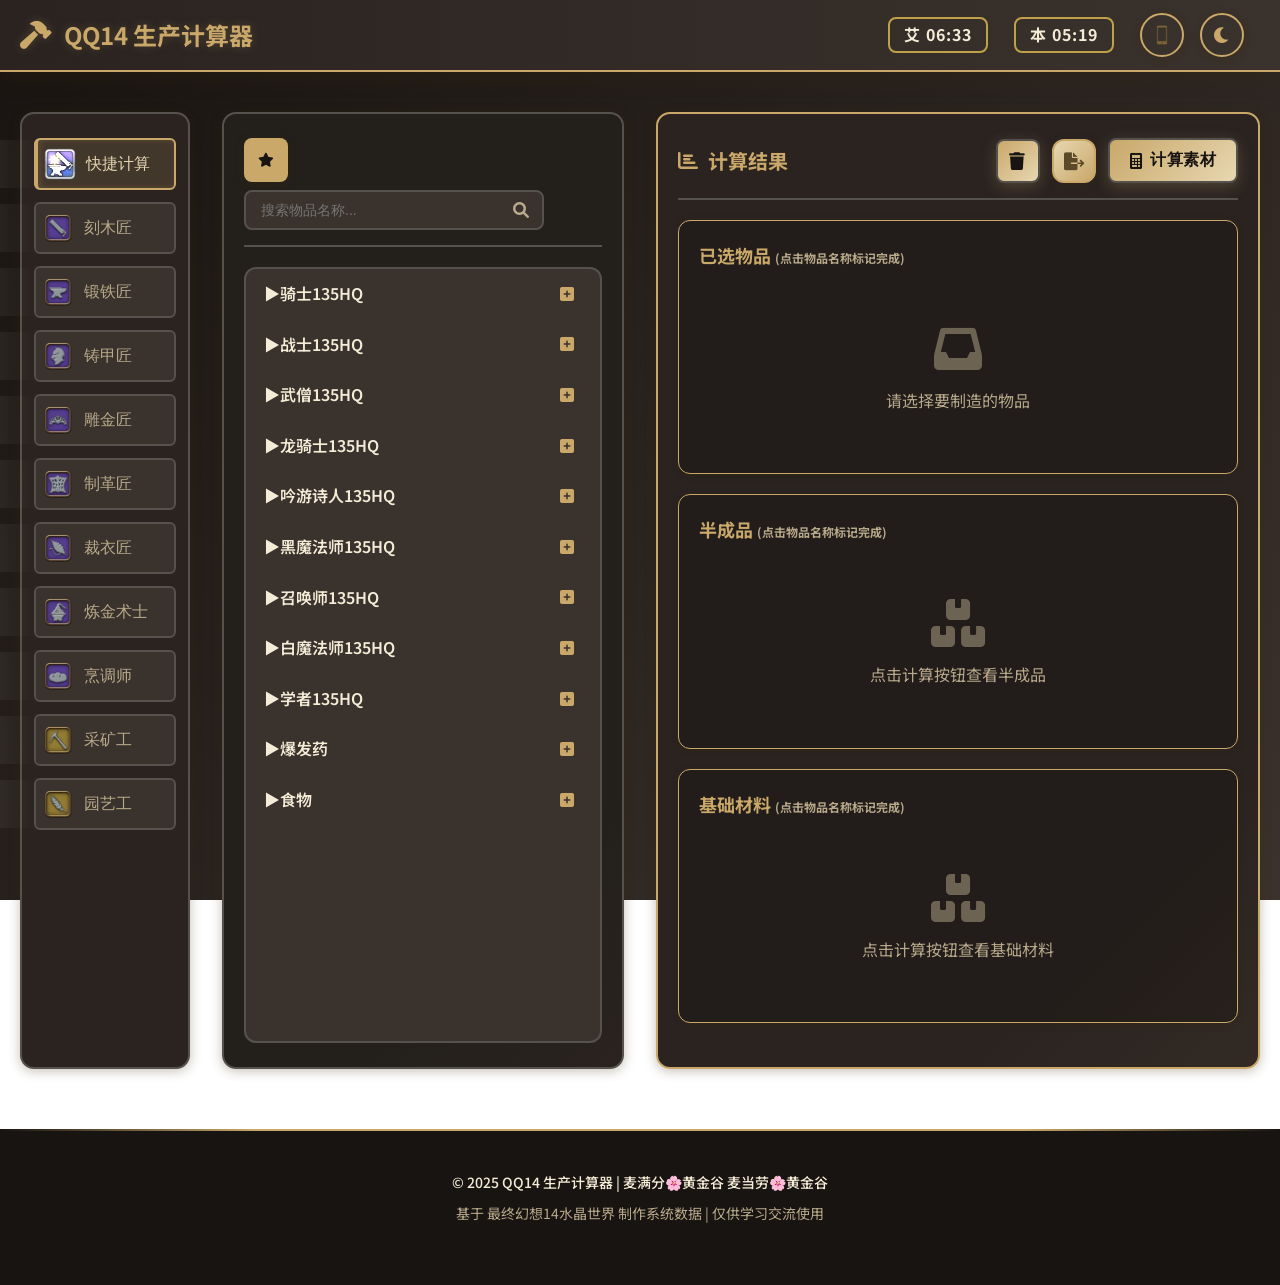
==== commit 82fbd923: "Update index.html" ====
--- a/index.html
+++ b/index.html
@@ -48,7 +48,7 @@
                 </button>
                 <!-- 作者信息 -->
                 <div class="author-info">
-                    <!-- 麦当劳🌸黄金谷-->
+                    <!-- 麦满分🌸黄金谷 麦当劳🌸黄金谷-->
                 </div>
             </div>
         </div>
@@ -203,49 +203,6 @@
                 </div>
             </div>
         </div>
-
-        <!-- 设置页面 -->
-        <div class="tab-content" id="settings">
-            <div class="settings-container">
-                <h2><i class="fas fa-cog"></i> 设置</h2>
-                
-                <div class="setting-group">
-                    <h3>应用信息</h3>
-                    <div class="setting-item">
-                        <label>版本</label>
-                        <span>v1.0.0</span>
-                    </div>
-                    <div class="setting-item">
-                        <label>最后更新</label>
-                        <span>2024年12月</span>
-                    </div>
-                </div>
-
-                <div class="setting-group">
-                    <h3>用户反馈</h3>
-                    <div class="setting-item">
-                        <label>反馈邮箱</label>
-                        <a href="mailto:McCalculator@qq.com">McCalculator@qq.com</a>
-                    </div>
-                    <div class="setting-item">
-                        <label>使用帮助</label>
-                        <button class="btn btn-secondary" id="helpBtn">查看帮助</button>
-                    </div>
-                </div>
-
-                <div class="setting-group">
-                    <h3>数据管理</h3>
-                    <div class="setting-item">
-                        <label>库存管理</label>
-                        <button class="btn btn-secondary" id="inventoryBtn">管理库存</button>
-                    </div>
-                    <div class="setting-item">
-                        <label>导出数据</label>
-                        <button class="btn btn-secondary" id="exportBtn">导出清单</button>
-                    </div>
-                </div>
-            </div>
-        </div>
     </main>
 
     <!-- 版权信息 -->
@@ -253,7 +210,7 @@
         <div class="footer-divider"></div>
         <div class="footer-content">
             <div class="footer-info">
-                <p>&copy; 2025 QQ14 生产计算器 | 麦满分🌸黄金谷 麦当劳🌸黄金谷</p>
+                <p>&copy; 2025 QQ14 生产计算器 | 麦满分🌸黄金谷  麦当劳🌸黄金谷</p>
                 <p>基于 最终幻想14水晶世界 制作系统数据 | 仅供学习交流使用</p>
             </div>
             <div class="footer-links">
@@ -306,4 +263,4 @@
       }
     </script>
 </body>
-</html> 
+</html> 
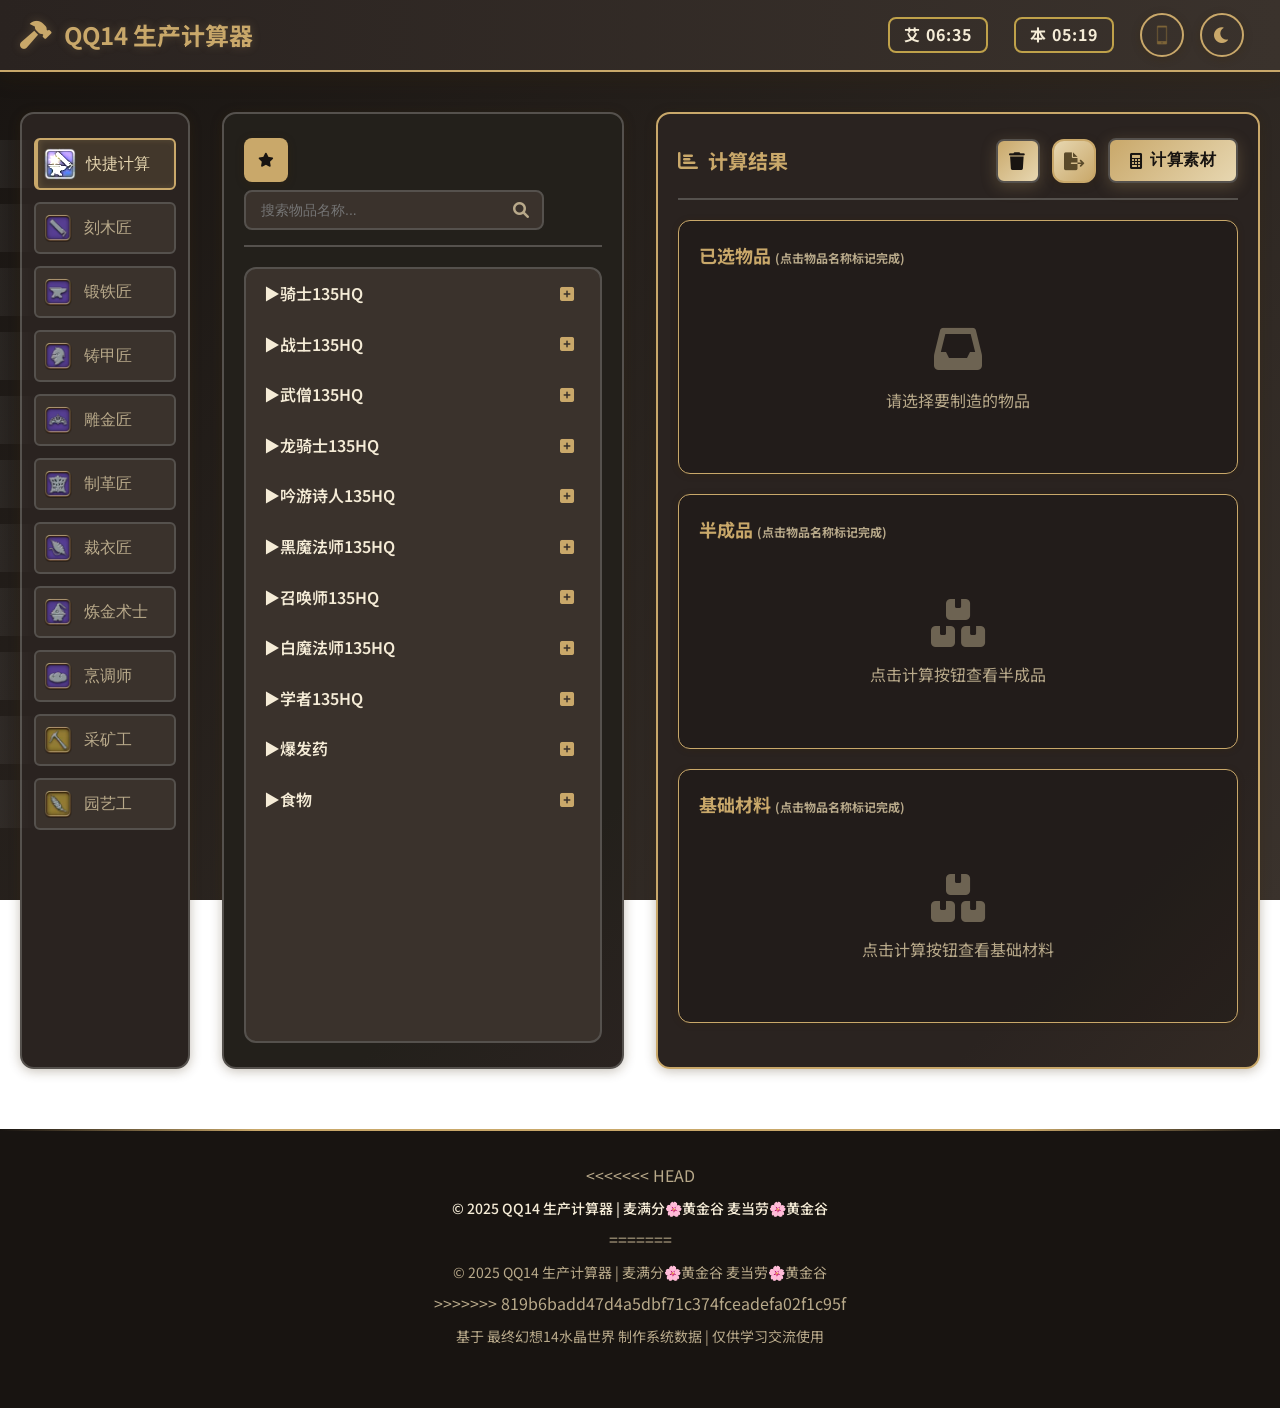
==== commit fd97bf91: "Update info" ====
--- a/index.html
+++ b/index.html
@@ -210,7 +210,11 @@
         <div class="footer-divider"></div>
         <div class="footer-content">
             <div class="footer-info">
+<<<<<<< HEAD
                 <p>&copy; 2025 QQ14 生产计算器 | 麦满分🌸黄金谷  麦当劳🌸黄金谷</p>
+=======
+                <p>&copy; 2025 QQ14 生产计算器 | 麦满分🌸黄金谷 麦当劳🌸黄金谷</p>
+>>>>>>> 819b6badd47d4a5dbf71c374fceadefa02f1c95f
                 <p>基于 最终幻想14水晶世界 制作系统数据 | 仅供学习交流使用</p>
             </div>
             <div class="footer-links">
@@ -263,4 +267,4 @@
       }
     </script>
 </body>
-</html> +</html> 
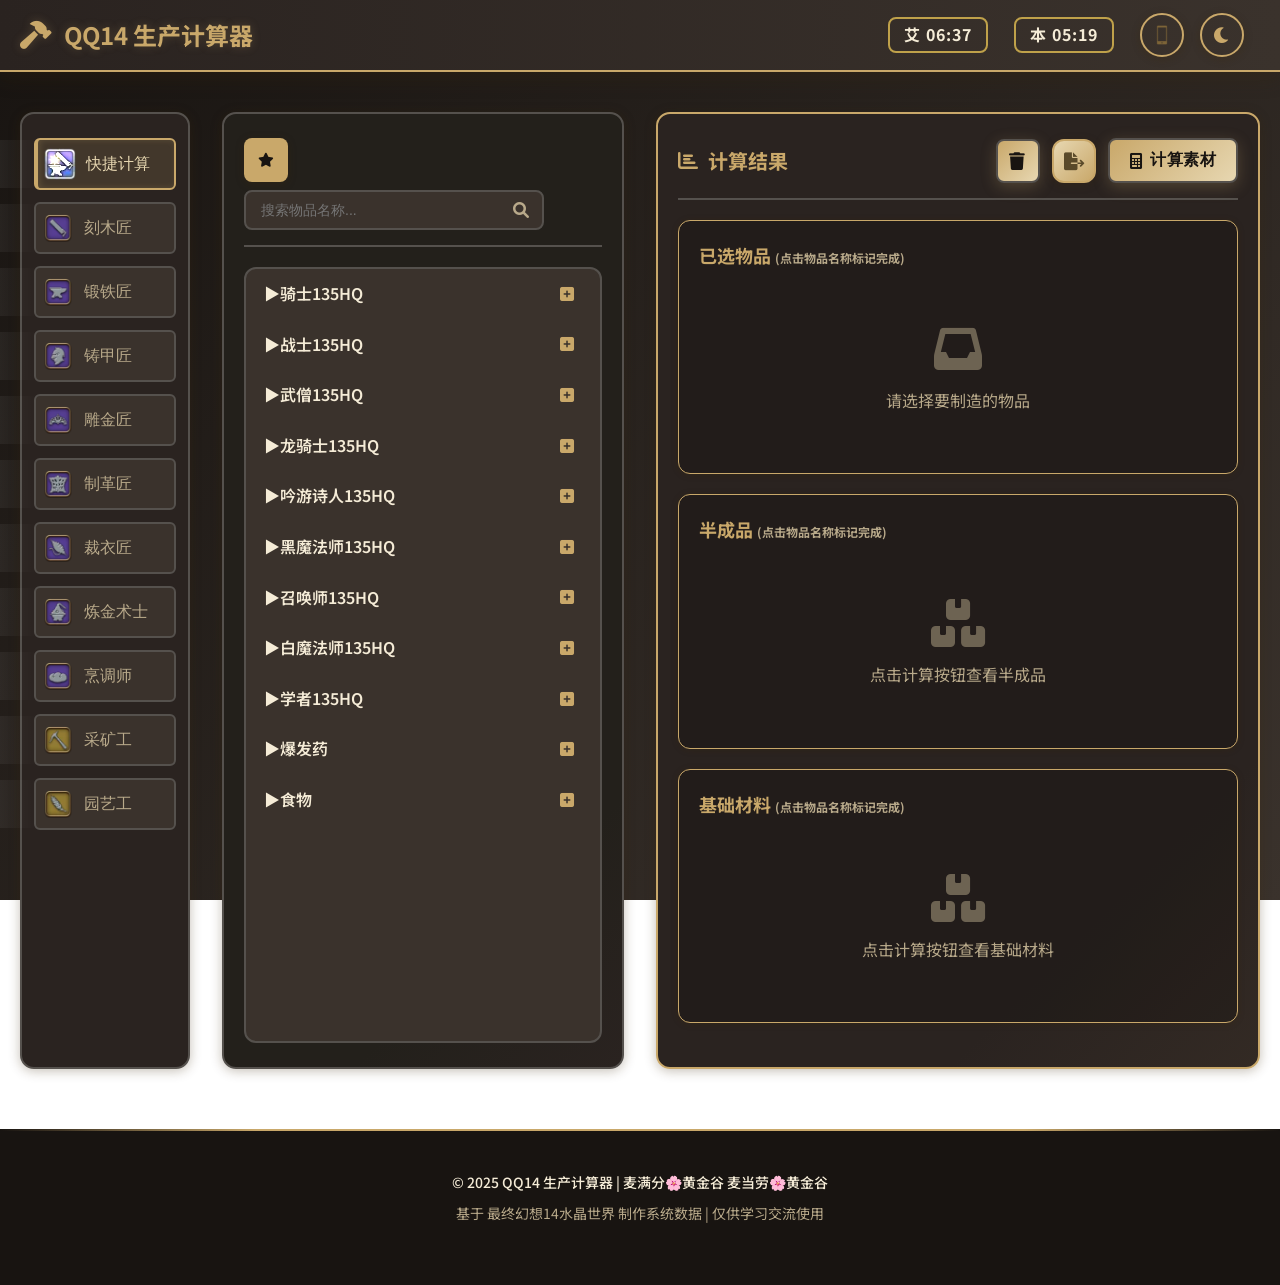
==== commit 1d987b3a: "Update info" ====
--- a/index.html
+++ b/index.html
@@ -210,11 +210,7 @@
         <div class="footer-divider"></div>
         <div class="footer-content">
             <div class="footer-info">
-<<<<<<< HEAD
                 <p>&copy; 2025 QQ14 生产计算器 | 麦满分🌸黄金谷  麦当劳🌸黄金谷</p>
-=======
-                <p>&copy; 2025 QQ14 生产计算器 | 麦满分🌸黄金谷 麦当劳🌸黄金谷</p>
->>>>>>> 819b6badd47d4a5dbf71c374fceadefa02f1c95f
                 <p>基于 最终幻想14水晶世界 制作系统数据 | 仅供学习交流使用</p>
             </div>
             <div class="footer-links">
@@ -267,4 +263,4 @@
       }
     </script>
 </body>
-</html> 
+</html> 
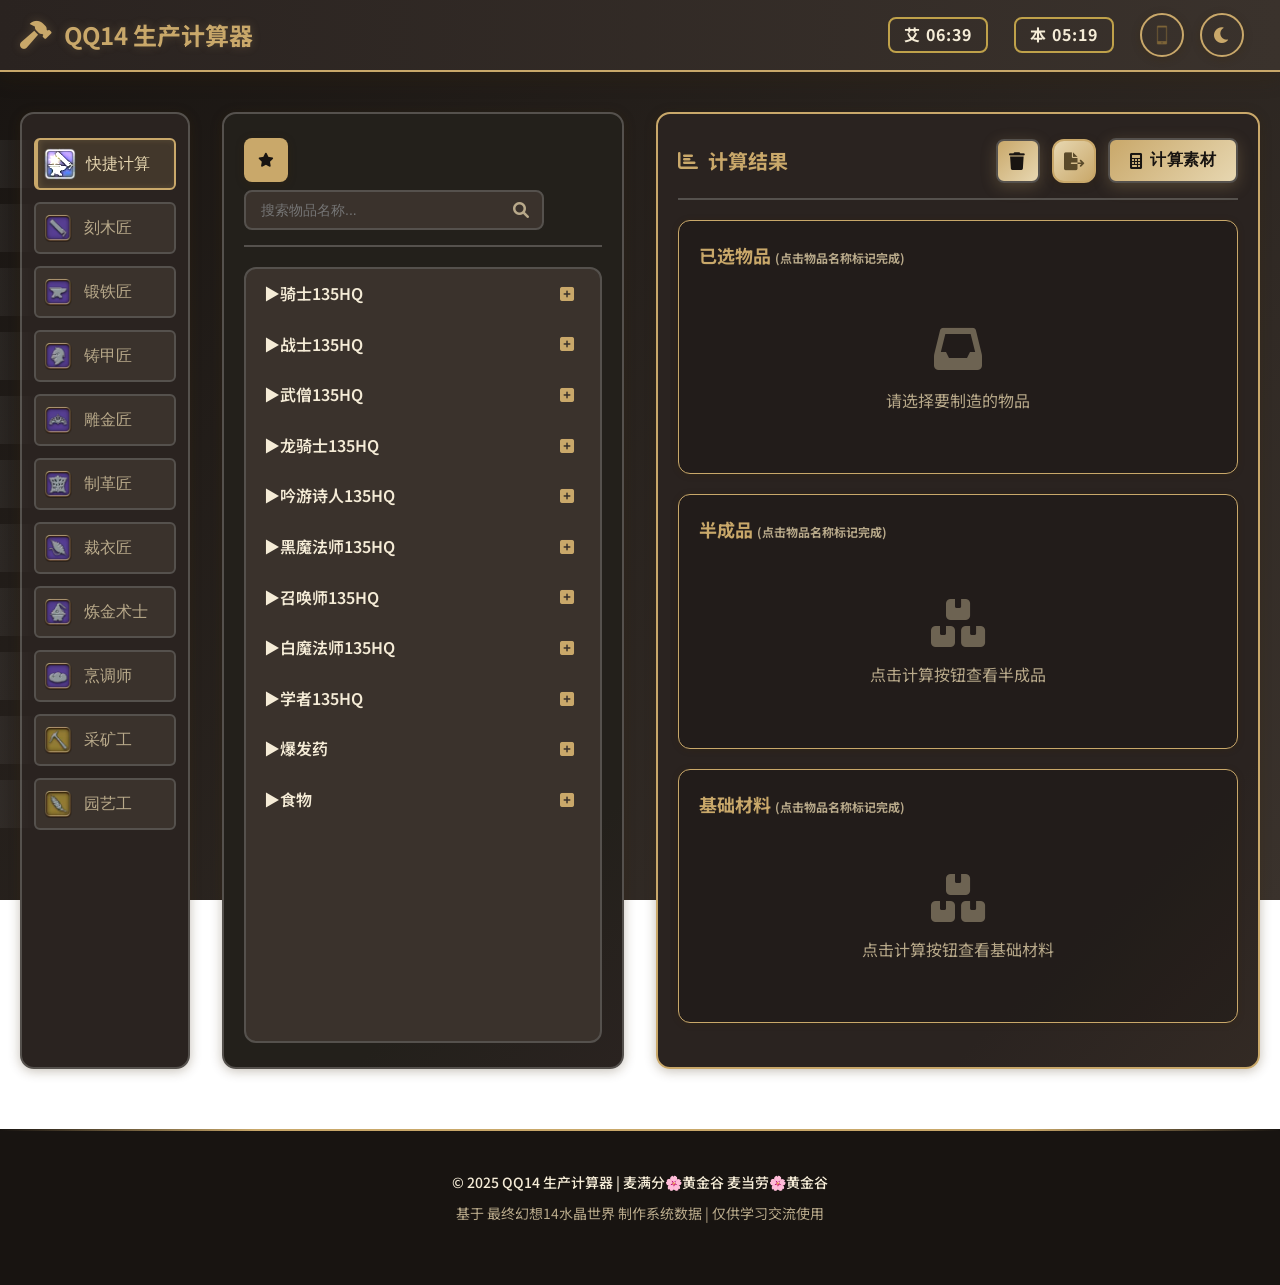
==== commit b0f3fdf3: "Update Land" ====
--- a/index.html
+++ b/index.html
@@ -248,7 +248,8 @@
       // 注册Service Worker用于缓存
       if ('serviceWorker' in navigator) {
         window.addEventListener('load', () => {
-          navigator.serviceWorker.register('/sw.js')
+          // 使用相对路径注册Service Worker
+          navigator.serviceWorker.register('./sw.js')
             .then(registration => {
               console.log('SW registered: ', registration);
               // 预缓存配方数据
@@ -257,7 +258,8 @@
               }
             })
             .catch(registrationError => {
-              console.log('SW registration failed: ', registrationError);
+              // 静默处理注册错误，避免控制台报错
+              console.log('Service Worker registration failed:', registrationError);
             });
         });
       }
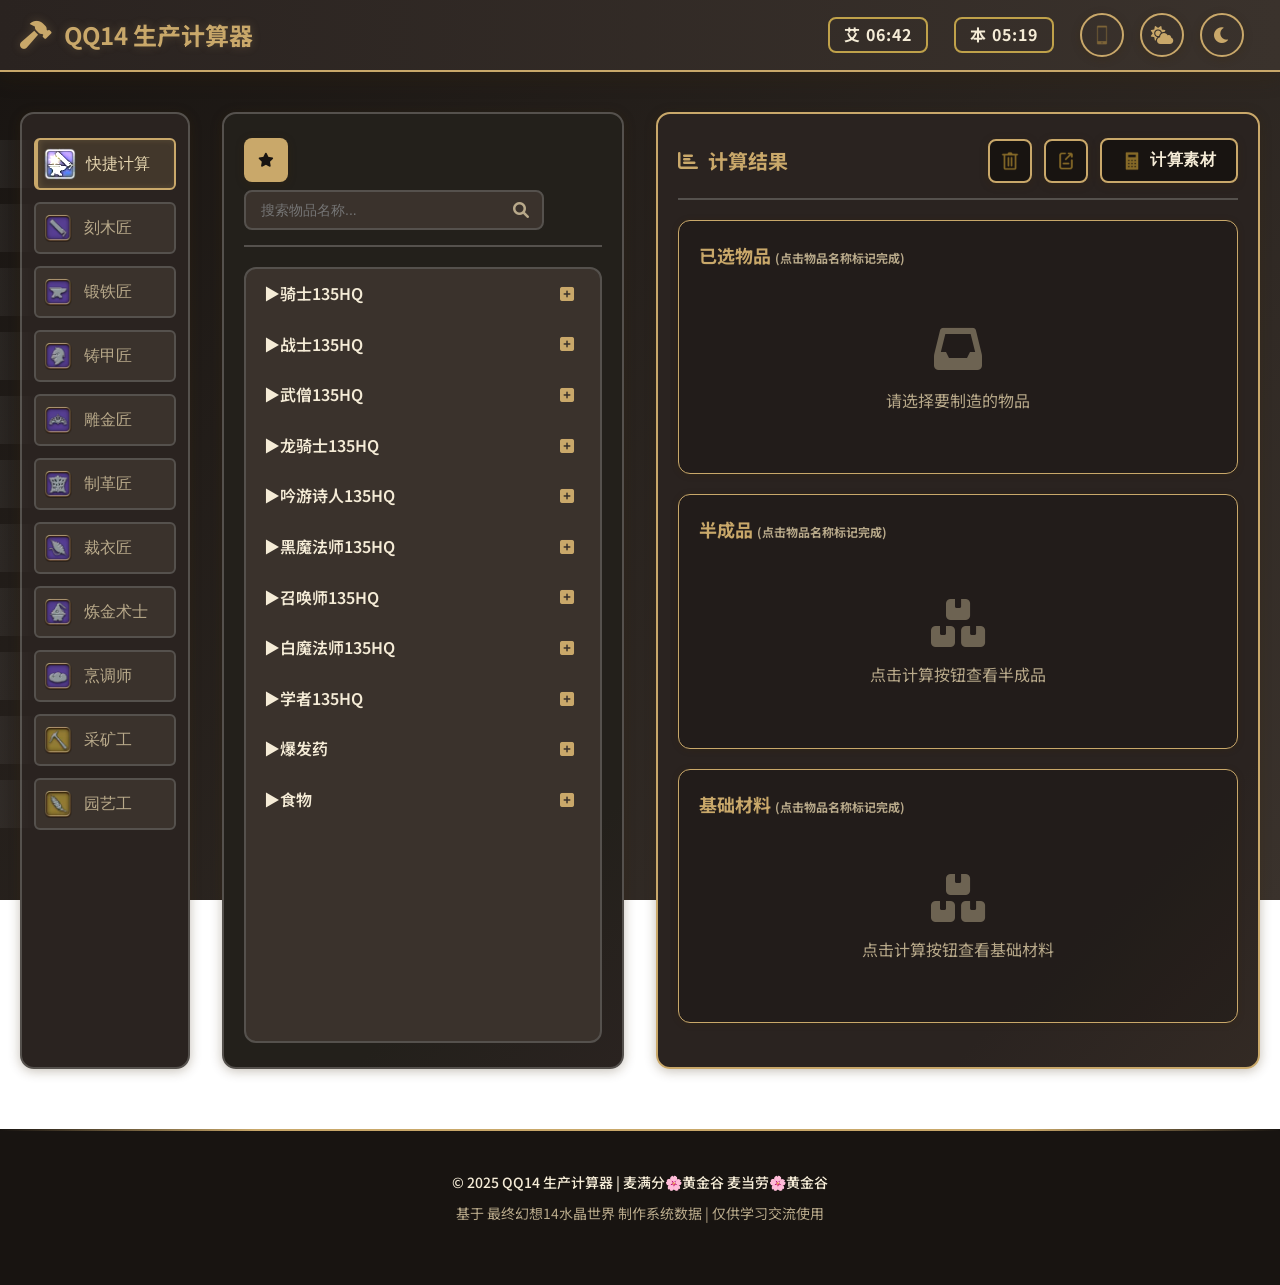
==== commit e39a9027: "Update weather forecast" ====
--- a/index.html
+++ b/index.html
@@ -42,6 +42,10 @@
                 <button class="device-toggle" id="deviceToggle" title="切换到移动端">
                     <img src="assets/icons/button/mobile.png" alt="移动端" class="device-icon">
                 </button>
+                 <!-- 天气预报按钮 -->
+                 <button class="weather-toggle" id="weatherToggle" title="天气预报">
+                     <i class="fas fa-cloud-sun"></i>
+                 </button>
                 <!-- 主题切换按钮 -->
                 <button class="theme-toggle" id="themeToggle" title="切换主题">
                     <i class="fas fa-moon"></i>
@@ -53,6 +57,29 @@
             </div>
         </div>
     </header>
+    <!-- 天气预报浮窗 -->
+    <div class="weather-panel" id="weatherPanel" aria-hidden="true">
+        <div class="weather-panel-header">
+            <div class="weather-panel-title"><i class="fas fa-cloud-sun"></i> 天气预报</div>
+            <button class="weather-time-toggle" id="weatherTimeToggle" title="点击切换 ET/LT" aria-label="切换时间显示">
+                <span style="user-select:none;-webkit-user-select:none;font-weight:800;">LT</span>
+            </button>
+            <button class="weather-panel-close" id="weatherPanelClose" title="关闭">
+                <i class="fas fa-times"></i>
+            </button>
+        </div>
+        <div class="weather-panel-body">
+            <div class="weather-controls">
+                <select id="weatherZoneSelect" class="weather-zone-select" aria-label="选择地区"></select>
+                <span class="weather-interval-tip">每8艾欧泽亚小时刷新</span>
+            </div>
+            <div class="weather-forecast-list" id="weatherForecastList">
+                <!-- 预测列表通过脚本渲染 -->
+            </div>
+            <!-- 天气类型图标按钮（两排：8 + 7） -->
+            <div class="weather-icon-grid" id="weatherIconGrid" aria-label="天气类型快速查看"></div>
+        </div>
+    </div>
 
     <!-- 主要内容区域 -->
     <main class="main-content">
@@ -132,14 +159,18 @@
                 <div class="section-header">
                     <h2><i class="fas fa-chart-bar"></i> 计算结果</h2>
                     <div style="display: flex; gap: 12px; align-items: center;">
-                        <button class="btn btn-primary" id="clearSelectedBtn" title="清空已选物品">
-                            <i class="fas fa-trash"></i>
+                        <button class="btn btn-primary" id="clearSelectedBtn" title="清空已选物品" aria-label="清空已选物品">
+                            <img src="assets/icons/button/del.png" alt="Clear" class="btn-icon" style="width:20px;height:20px;object-fit:contain;">
                         </button>
                         <button class="btn" id="exportExcelBtn" title="导出Excel" aria-label="导出Excel">
-                            <i class="fas fa-file-export"></i>
+                            <img src="assets/icons/button/output.png" alt="Export" style="width:20px;height:20px;object-fit:contain;">
                         </button>
-                        <button class="btn btn-primary" id="calculateBtn">
-                            <i class="fas fa-calculator"></i> <span class="calculate-btn-text">计算素材</span>
+                        <button class="btn btn-primary" id="calculateBtn" aria-label="计算素材">
+                            <span class="calculate-icon-box" style="display:inline-flex;align-items:center;gap:6px;">
+                                <img src="assets/icons/button/calculate.png" alt="Calculate" class="calculate-calc-img" style="width:20px;height:20px;object-fit:contain;">
+                                <img src="assets/icons/button/del.png" alt="Delete alarms" class="calculate-del-img" style="display:none;width:20px;height:20px;object-fit:contain;">
+                            </span>
+                            <span class="calculate-btn-text">计算素材</span>
                         </button>
                     </div>
                 </div>
--- a/styles.css
+++ b/styles.css
@@ -154,6 +154,36 @@
 
 .device-toggle:hover .device-icon {
     filter: brightness(0) invert(1);
+}
+
+/* 天气按钮，风格与主题按钮一致 */
+.weather-toggle {
+    background: transparent;
+    border: 2px solid var(--ff14-secondary);
+    color: var(--ff14-secondary);
+    width: 44px;
+    height: 44px;
+    border-radius: 50%;
+    cursor: pointer;
+    display: flex;
+    align-items: center;
+    justify-content: center;
+    font-size: 18px;
+    transition: all 0.4s cubic-bezier(0.4, 0, 0.2, 1);
+    position: relative;
+    overflow: hidden;
+    box-shadow: 0 2px 8px var(--ff14-shadow);
+}
+
+.weather-toggle:hover {
+    background: var(--ff14-secondary);
+    color: var(--ff14-bg-dark);
+    transform: scale(1.05) rotate(5deg);
+    box-shadow: 0 4px 16px var(--ff14-glow);
+}
+
+.weather-toggle:active {
+    transform: scale(0.95) rotate(-5deg);
 }
 
 /* 主题切换按钮 */
@@ -2073,9 +2103,9 @@
 }
 
 .alarm-remove-btn {
-  background: linear-gradient(135deg, #dc3545 0%, #c82333 100%);
-  border: none;
-  color: white;
+  background: transparent; /* 取消红色底色 */
+  border: 1px solid var(--ff14-border);
+  color: var(--ff14-text-primary);
   width: 32px;
   height: 32px;
   border-radius: 6px;
@@ -2087,7 +2117,7 @@
   transition: all 0.3s cubic-bezier(0.4, 0, 0.2, 1);
   position: relative;
   overflow: hidden;
-  box-shadow: 0 2px 4px rgba(220, 53, 69, 0.3);
+  box-shadow: 0 2px 4px var(--ff14-shadow);
 }
 
 .alarm-remove-btn::before {
@@ -2108,7 +2138,22 @@
 
 .alarm-remove-btn:hover {
   transform: scale(1.05);
-  box-shadow: 0 4px 8px rgba(220, 53, 69, 0.4);
+  box-shadow: 0 4px 8px var(--ff14-glow);
+}
+
+/* 调整删除闹钟图标尺寸，确保在按钮内正确显示 */
+.alarm-remove-btn img {
+  width: 18px;
+  height: 18px;
+  object-fit: contain;
+  display: block;
+}
+
+@media (max-width: 768px) {
+  .alarm-remove-btn img {
+    width: 16px;
+    height: 16px;
+  }
 }
 
 .alarm-remove-btn:active {
@@ -2167,6 +2212,18 @@
   overflow: hidden;
 }
 
+/* 未开始（距离出现）使用红色底色 */
+.alarm-countdown.pending {
+  border-color: #cc4b4b;
+  background: linear-gradient(135deg, rgba(204, 75, 75, 0.15) 0%, rgba(204, 75, 75, 0.05) 100%);
+  color: #e9c9c9;
+}
+[data-theme="light"] .alarm-countdown.pending {
+  border-color: #d9534f;
+  background: linear-gradient(135deg, rgba(217, 83, 79, 0.18) 0%, rgba(217, 83, 79, 0.08) 100%);
+  color: #7a2d2b;
+}
+
 .alarm-countdown.active-item {
   border-color: #28a745;
 }
@@ -2198,6 +2255,14 @@
 
 [data-theme="light"] .countdown-progress {
   background: linear-gradient(90deg, rgba(46, 160, 67, 0.4) 0%, rgba(46, 160, 67, 0.2) 100%);
+}
+
+/* 待出现（红条进度） */
+.alarm-countdown.pending .countdown-progress {
+  background: linear-gradient(90deg, rgba(217, 83, 79, 0.35) 0%, rgba(217, 83, 79, 0.15) 100%);
+}
+[data-theme="light"] .alarm-countdown.pending .countdown-progress {
+  background: linear-gradient(90deg, rgba(217, 83, 79, 0.45) 0%, rgba(217, 83, 79, 0.25) 100%);
 }
 
 /* 物品图标状态样式 */
@@ -2330,11 +2395,11 @@
   align-items: center;
   justify-content: center;
   font-size: 18px;
-  background: linear-gradient(135deg, #e7d7b1 0%, #c9a86a 100%);
+  background: var(--ff14-bg-dark);
   border: 2px solid var(--ff14-border);
-  color: #5a4a2a;
+  color: var(--ff14-text-primary);
   box-shadow: 0 2px 8px var(--ff14-shadow);
-  border-radius: 12px;
+  border-radius: 8px; /* 与清空按钮保持一致 */
   outline: none;
   transition: all 0.3s cubic-bezier(0.4, 0, 0.2, 1);
   position: relative;
@@ -2345,7 +2410,6 @@
 }
 #exportExcelBtn i {
   font-size: 18px;
-  color: #5a4a2a;
 }
 @media (max-width: 768px) {
   #exportExcelBtn {
@@ -2368,6 +2432,78 @@
   transform: scale(0.95);
 }
 
+/* ========== 生产职业：右侧三按钮统一为纯色风格（去渐变） ========== */
+.calculator-container:not(.gathering-mode) #clearSelectedBtn,
+.calculator-container:not(.gathering-mode) #exportExcelBtn,
+.calculator-container:not(.gathering-mode) #calculateBtn {
+  background: var(--ff14-bg-dark) !important; /* 纯色底 */
+  border: 2px solid var(--ff14-border) !important;
+  color: var(--ff14-text-primary) !important;
+  box-shadow: 0 2px 8px var(--ff14-shadow);
+}
+
+.calculator-container:not(.gathering-mode) #clearSelectedBtn:hover,
+.calculator-container:not(.gathering-mode) #exportExcelBtn:hover,
+.calculator-container:not(.gathering-mode) #calculateBtn:hover {
+  background: var(--ff14-bg-light) !important;
+  border-color: var(--ff14-secondary) !important;
+  color: var(--ff14-bg-dark) !important;
+}
+
+.calculator-container:not(.gathering-mode) #clearSelectedBtn:active,
+.calculator-container:not(.gathering-mode) #exportExcelBtn:active,
+.calculator-container:not(.gathering-mode) #calculateBtn:active {
+  transform: translateY(0px) scale(0.98);
+}
+
+/* ========== 采集职业：将删除闹钟按钮改为正方形外框 ========== */
+.calculator-container.gathering-mode #calculateBtn {
+  width: 44px;
+  height: 44px;
+  min-width: 44px;
+  min-height: 44px;
+  padding: 0;
+  border-radius: 8px;
+  background: transparent !important;
+  border: 2px solid var(--ff14-border) !important;
+  color: var(--ff14-secondary);
+  box-shadow: 0 2px 8px var(--ff14-shadow);
+  display: inline-flex;
+  align-items: center;
+  justify-content: center;
+}
+
+.calculator-container.gathering-mode #calculateBtn .calculate-del-img {
+  display: inline-block; /* 兜底：采集模式下显示图片 */
+}
+
+.calculator-container.gathering-mode #calculateBtn .calculate-btn-text,
+.calculator-container.gathering-mode #calculateBtn i {
+  display: none; /* 兜底：采集模式下隐藏文本与字体图标 */
+}
+
+.calculator-container.gathering-mode #calculateBtn:hover {
+  background: rgba(201, 168, 106, 0.08) !important;
+  box-shadow: 0 6px 20px var(--ff14-glow);
+}
+
+.calculator-container.gathering-mode #calculateBtn:active {
+  transform: scale(0.97);
+}
+
+@media (max-width: 768px) {
+  .calculator-container.gathering-mode #calculateBtn {
+    width: 36px;
+    height: 36px;
+    min-width: 36px;
+    min-height: 36px;
+  }
+  .calculator-container.gathering-mode #calculateBtn .calculate-del-img {
+    width: 18px;
+    height: 18px;
+  }
+}
+
 /* 搜索操作区域响应式设计 */
 @media (max-width: 768px) {
     .search-actions {
@@ -2443,4 +2579,293 @@
 [data-theme="light"] .item-name-clickable:hover,
 [data-theme="light"] .material-name-clickable:hover {
   color: var(--ff14-accent);
-}+}
+
+/* ========== 天气按钮与浮窗 ========== */
+/* 天气按钮，风格与主题按钮一致（兜底，若上方已定义则复用） */
+.weather-toggle {
+  background: transparent;
+  border: 2px solid var(--ff14-secondary);
+  color: var(--ff14-secondary);
+  width: 44px;
+  height: 44px;
+  border-radius: 50%;
+  cursor: pointer;
+  display: flex;
+  align-items: center;
+  justify-content: center;
+  font-size: 18px;
+  transition: all 0.4s cubic-bezier(0.4, 0, 0.2, 1);
+  position: relative;
+  overflow: hidden;
+  box-shadow: 0 2px 8px var(--ff14-shadow);
+}
+
+.weather-toggle:hover {
+  background: var(--ff14-secondary);
+  color: var(--ff14-bg-dark);
+  transform: scale(1.05) rotate(5deg);
+  box-shadow: 0 4px 16px var(--ff14-glow);
+}
+
+.weather-toggle:active {
+  transform: scale(0.95) rotate(-5deg);
+}
+
+.weather-panel {
+  position: fixed;
+  top: 86px; /* header 高度下方留空 */
+  right: 20px;
+  width: 360px;
+  max-width: calc(100vw - 40px);
+  background: var(--ff14-primary);
+  border: 2px solid var(--ff14-border);
+  border-radius: 12px;
+  box-shadow: 0 10px 30px var(--ff14-shadow);
+  z-index: 1500;
+  display: none;
+  overflow: hidden;
+}
+
+.weather-panel.active { display: block; }
+
+.weather-panel-header {
+  display: flex;
+  align-items: center;
+  justify-content: space-between;
+  padding: 12px 14px;
+  background: var(--ff14-primary);
+}
+
+.weather-panel-title {
+  color: var(--ff14-secondary);
+  font-weight: 700;
+  display: flex;
+  align-items: center;
+  gap: 8px;
+}
+
+.weather-panel-close {
+  background: transparent;
+  border: none;
+  color: var(--ff14-secondary);
+  font-size: 18px;
+  cursor: pointer;
+  width: 32px;
+  height: 32px;
+  border-radius: 50%;
+}
+
+/* 面板标题右侧的时间切换控件 */
+.weather-time-toggle {
+  display: inline-flex;
+  align-items: center;
+  justify-content: center;
+  color: var(--ff14-secondary);
+  background: rgba(0, 0, 0, 0.2);
+  border: 1px solid var(--ff14-border);
+  border-radius: 8px;
+  width: 34px;
+  height: 28px;
+  margin-left: auto;
+  margin-right: 8px;
+  user-select: none;
+  -webkit-user-select: none;
+  cursor: pointer;
+}
+
+.weather-panel-body {
+  padding: 12px 14px 14px 14px;
+  background: linear-gradient(135deg, var(--ff14-primary) 80%, var(--ff14-bg-light) 100%);
+}
+
+.weather-controls {
+  display: flex;
+  align-items: center;
+  gap: 10px;
+  margin-bottom: 10px;
+}
+
+.weather-zone-select {
+  flex: 1;
+  height: 36px;
+  border-radius: 8px;
+  border: 1px solid var(--ff14-border);
+  background: var(--ff14-bg-light);
+  color: var(--ff14-text-primary);
+  padding: 0 10px;
+}
+
+.weather-interval-tip {
+  font-size: 12px;
+  color: var(--ff14-text-secondary);
+}
+
+.weather-forecast-list {
+  display: grid;
+  grid-template-columns: 1fr;
+  gap: 8px;
+  max-height: 50vh;
+  overflow-y: auto;
+}
+
+/* 天气类型图标按钮网格 */
+.weather-icon-grid {
+  display: grid;
+  grid-template-columns: repeat(8, 1fr);
+  gap: 8px;
+  margin-top: 12px;
+}
+
+.weather-icon-btn {
+  display: inline-flex;
+  align-items: center;
+  justify-content: center;
+  height: 36px;
+  background: var(--ff14-bg-dark);
+  border: 1px solid var(--ff14-border);
+  border-radius: 8px;
+  cursor: pointer;
+  user-select: none;
+  -webkit-user-select: none;
+  transition: transform 0.2s ease, box-shadow 0.2s ease, background 0.2s ease;
+}
+
+.weather-icon-btn img {
+  width: 20px;
+  height: 20px;
+  object-fit: contain;
+}
+
+.weather-icon-btn:hover { transform: translateY(-1px); box-shadow: 0 4px 12px var(--ff14-shadow); border-color: var(--ff14-secondary); }
+.weather-icon-btn:active { transform: translateY(0); }
+
+[data-theme="light"] .weather-icon-btn { background: var(--ff14-bg-dark); }
+
+.weather-icon-btn.active { outline: 2px solid var(--ff14-secondary); box-shadow: 0 0 0 3px rgba(201,168,106,0.25); }
+
+/* 不可用图标 */
+.weather-icon-btn.disabled {
+  opacity: 0.4;
+  cursor: not-allowed;
+  filter: grayscale(100%);
+}
+.weather-icon-btn.disabled:hover { transform: none; box-shadow: none; border-color: var(--ff14-border); }
+
+/* 悬浮提示（气泡） */
+.weather-icon-btn[data-tooltip] { position: relative; }
+.weather-icon-btn[data-tooltip]::after {
+  content: attr(data-tooltip);
+  position: absolute;
+  left: 50%;
+  bottom: 46px;
+  transform: translateX(-50%) translateY(4px);
+  opacity: 0;
+  pointer-events: none;
+  background: var(--ff14-bg-dark);
+  color: var(--ff14-text-primary);
+  border: 1px solid var(--ff14-border);
+  padding: 4px 8px;
+  border-radius: 6px;
+  white-space: nowrap;
+  box-shadow: 0 4px 12px var(--ff14-shadow);
+  transition: opacity 0.15s ease, transform 0.15s ease;
+  z-index: 10;
+}
+.weather-icon-btn[data-tooltip]::before {
+  content: '';
+  position: absolute;
+  left: 50%;
+  bottom: 38px;
+  transform: translateX(-50%);
+  width: 0; height: 0;
+  border: 6px solid transparent;
+  border-top-color: var(--ff14-border);
+  opacity: 0;
+  transition: opacity 0.15s ease;
+  z-index: 9;
+}
+.weather-icon-btn[data-tooltip]:hover::after { opacity: 1; transform: translateX(-50%) translateY(0); }
+.weather-icon-btn[data-tooltip]:hover::before { opacity: 1; }
+
+.weather-forecast-item {
+  display: flex;
+  align-items: center;
+  justify-content: space-between;
+  gap: 10px;
+  padding: 10px 12px;
+  background: var(--ff14-bg-dark);
+  border: 1px solid var(--ff14-border);
+  border-radius: 8px;
+}
+
+.weather-left {
+  display: flex;
+  align-items: center;
+  gap: 8px;
+  color: var(--ff14-text-primary);
+  flex: 1 1 auto;  /* 左侧占据可用空间 */
+  min-width: 0;    /* 允许内部子项压缩产生省略号 */
+}
+
+.weather-icon {
+  width: 16px;
+  height: 16px;
+  object-fit: contain;
+  filter: brightness(0.98);
+}
+
+.weather-time-badge {
+  font-size: 11px;
+  color: var(--ff14-text-secondary);
+  background: rgba(0, 0, 0, 0.2);
+  border: 1px solid var(--ff14-border);
+  border-radius: 6px;
+  padding: 2px 8px;
+  user-select: none;
+  -webkit-user-select: none;
+  white-space: nowrap;
+  display: inline-flex;
+  align-items: center;
+  flex-shrink: 0;
+}
+
+/* 白天模式下的时间徽标与切换按钮底色（与其它模块一致的浅色风格） */
+[data-theme="light"] .weather-time-badge {
+  background: linear-gradient(135deg, var(--ff14-primary) 0%, var(--ff14-bg-light) 100%);
+  color: var(--ff14-text-secondary);
+}
+
+[data-theme="light"] .weather-time-toggle {
+  background: rgba(255, 255, 255, 0.35);
+  border-color: var(--ff14-border);
+  color: var(--ff14-secondary);
+}
+
+.weather-name {
+  font-weight: 700;
+  font-size: 14px;
+  white-space: nowrap;
+  overflow: hidden;
+  text-overflow: ellipsis;
+  flex: 1 1 auto;
+  min-width: 0;
+}
+
+.weather-chance {
+  color: var(--ff14-secondary);
+  font-weight: 600;
+}
+
+/* 天气倒计时沿用闹钟样式（绿色进度条） */
+.weather-countdown { flex-shrink: 0; }
+
+/* 白天模式下的天气浮窗优化 */
+[data-theme="light"] .weather-panel-body {
+  background: linear-gradient(135deg, #f5ecd7 80%, #e7d7b1 100%);
+}
+
+[data-theme="light"] .weather-forecast-item {
+  background: var(--ff14-bg-dark);
+  border: 1px solid var(--ff14-border);
+}
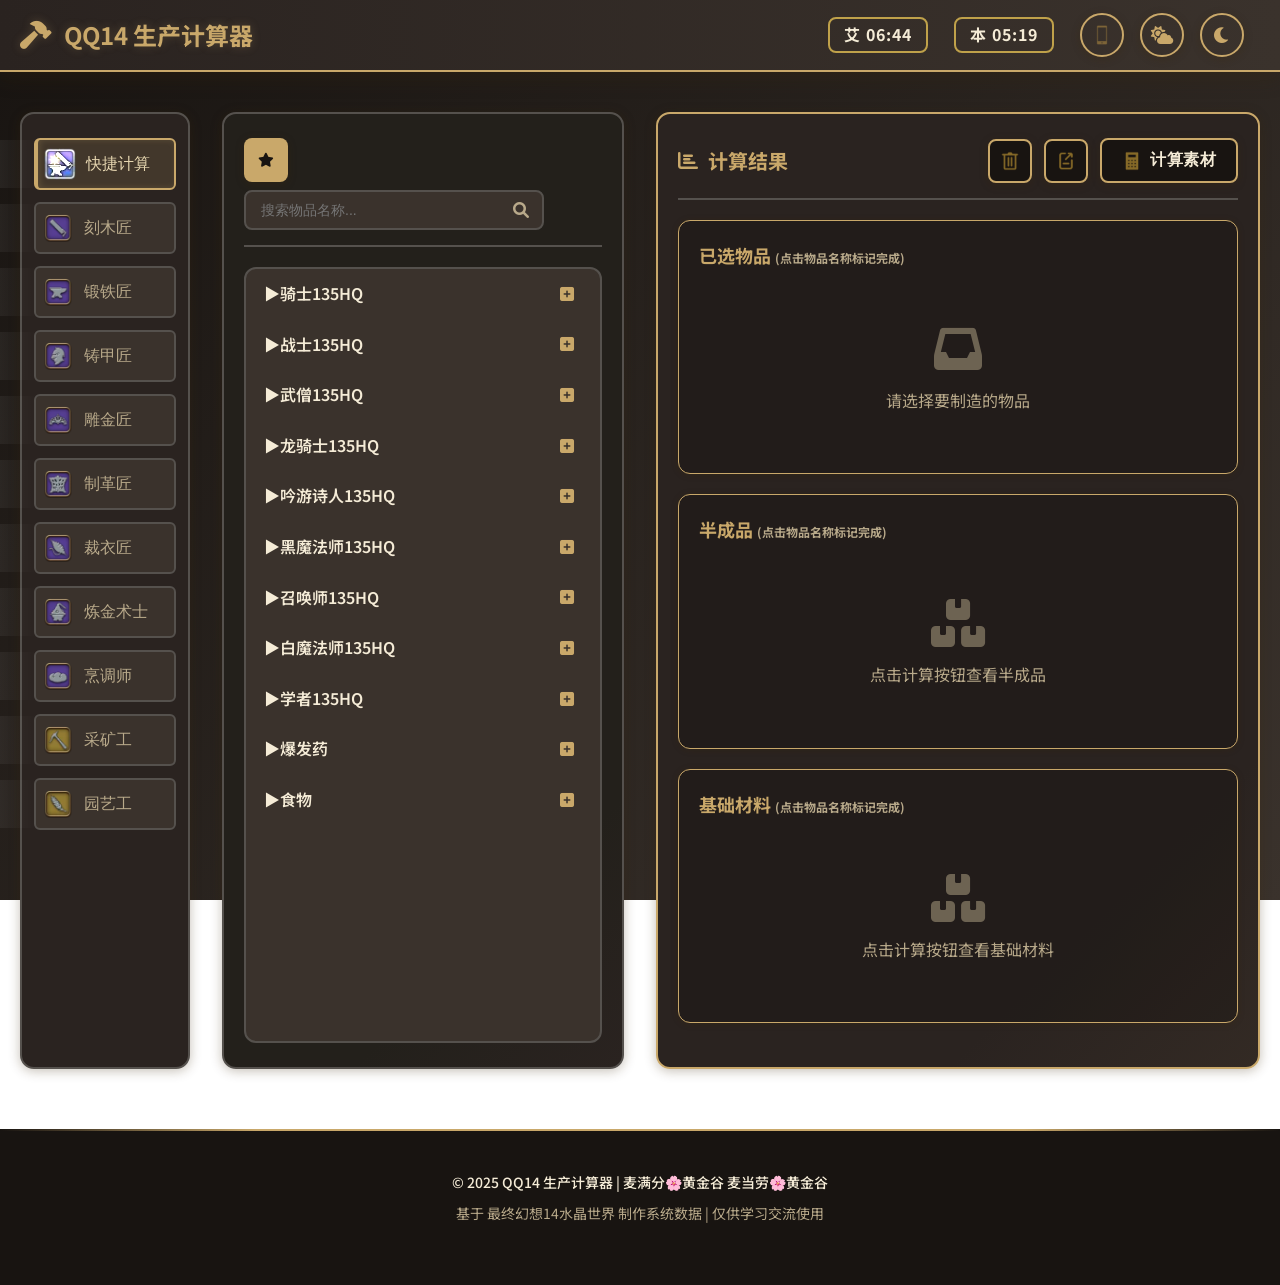
==== commit 60864b05: "Update title" ====
--- a/index.html
+++ b/index.html
@@ -3,7 +3,7 @@
 <head>
     <meta charset="UTF-8">
     <meta name="viewport" content="width=device-width, initial-scale=1.0">
-    <title>QQ14 生产计算器</title>
+    <title>McCalculator - 生产计算器</title>
     
     <!-- Favicon 图标 -->
     <link rel="icon" type="image/webp" sizes="16x16" href="assets/icons/favicon/favicon.webp">
@@ -61,12 +61,17 @@
     <div class="weather-panel" id="weatherPanel" aria-hidden="true">
         <div class="weather-panel-header">
             <div class="weather-panel-title"><i class="fas fa-cloud-sun"></i> 天气预报</div>
-            <button class="weather-time-toggle" id="weatherTimeToggle" title="点击切换 ET/LT" aria-label="切换时间显示">
-                <span style="user-select:none;-webkit-user-select:none;font-weight:800;">LT</span>
-            </button>
-            <button class="weather-panel-close" id="weatherPanelClose" title="关闭">
-                <i class="fas fa-times"></i>
-            </button>
+            <div class="weather-header-actions">
+                <button class="weather-time-toggle" id="weatherTimeToggle" title="点击切换 ET/LT" aria-label="切换时间显示">
+                    <span style="user-select:none;-webkit-user-select:none;font-weight:800;">LT</span>
+                </button>
+                <button class="weather-time-toggle" id="weatherModeToggle" title="全局天气搜索" aria-label="全局天气搜索">
+                    <img src="assets/icons/button/switch.png" alt="Global" style="width:16px;height:16px;object-fit:contain;filter:brightness(0.95)">
+                </button>
+                <button class="weather-panel-close" id="weatherPanelClose" title="关闭">
+                    <i class="fas fa-times"></i>
+                </button>
+            </div>
         </div>
         <div class="weather-panel-body">
             <div class="weather-controls">
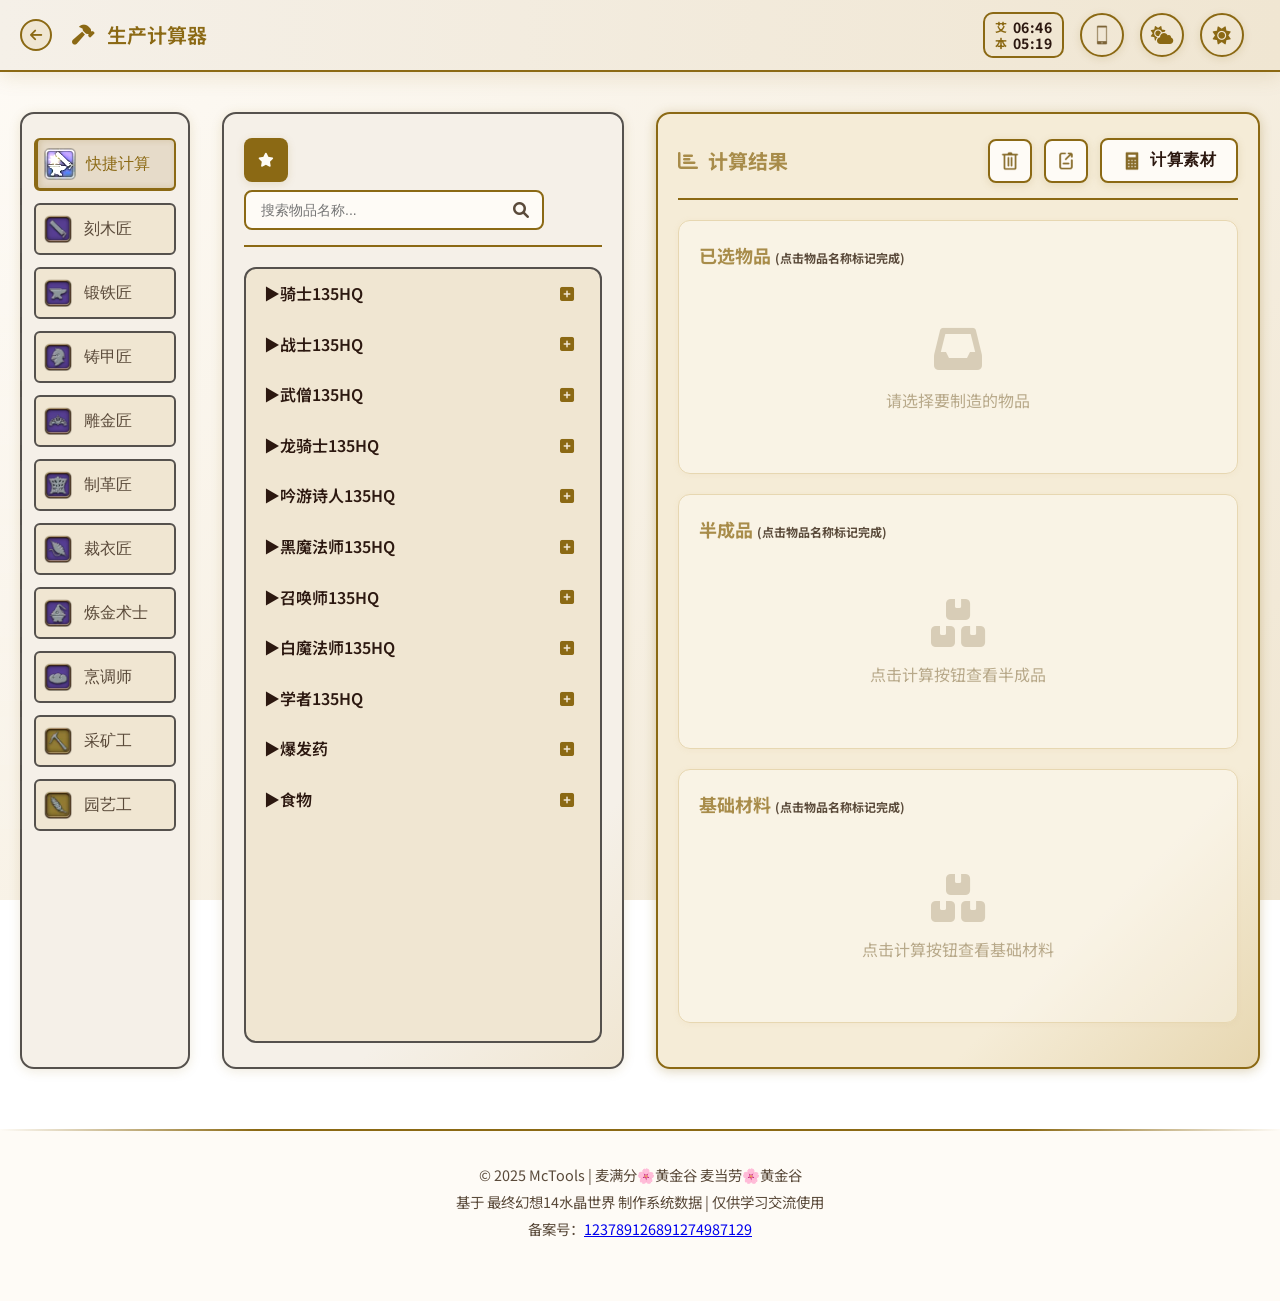
==== commit f7a0f268: "update" ====
--- a/index.html
+++ b/index.html
@@ -24,19 +24,23 @@
     <header class="header">
         <div class="header-content">
             <div class="logo">
+                <a href="../" class="home-link" title="返回主页">
+                    <i class="fas fa-arrow-left"></i>
+                </a>
                 <i class="fas fa-hammer"></i>
-                <span>QQ14 生产计算器</span>
+                <span>生产计算器</span>
             </div>
             <div class="header-right">
-                <!-- 艾欧泽亚时钟显示 -->
-                <div id="eorzeaTimeBox" class="local-time-box">
-                    <span class="local-time-label">艾</span>
-                    <span class="local-time-value" id="eorzeaTimeValue">00:00</span>
-                </div>
-                <!-- 本地时间显示 -->
-                <div id="localTimeBox" class="local-time-box">
-                    <span class="local-time-label">本</span>
-                    <span class="local-time-value" id="localTimeValue">00:00</span>
+                <!-- 时间显示 -->
+                <div class="local-time-box" title="Eorzea / Local Time">
+                    <div class="time-row et">
+                        <span class="time-label">艾</span>
+                        <span class="time-value" id="eorzeaTimeValue">00:00</span>
+                    </div>
+                    <div class="time-row lt">
+                        <span class="time-label">本</span>
+                        <span class="time-value" id="localTimeValue">00:00</span>
+                    </div>
                 </div>
                 <!-- 桌面/移动端切换按钮 -->
                 <button class="device-toggle" id="deviceToggle" title="切换到移动端">
@@ -246,8 +250,9 @@
         <div class="footer-divider"></div>
         <div class="footer-content">
             <div class="footer-info">
-                <p>&copy; 2025 QQ14 生产计算器 | 麦满分🌸黄金谷  麦当劳🌸黄金谷</p>
+                <p>&copy; 2025 McTools | 麦满分🌸黄金谷  麦当劳🌸黄金谷</p>
                 <p>基于 最终幻想14水晶世界 制作系统数据 | 仅供学习交流使用</p>
+                <p>备案号：<a href="https://www.baidu.com" target="_blank">123789126891274987129</a><br></p>
             </div>
             <div class="footer-links">
                 <span></span>
@@ -288,15 +293,31 @@
           navigator.serviceWorker.register('./sw.js')
             .then(registration => {
               console.log('SW registered: ', registration);
-              // 预缓存配方数据
-              if (registration.active) {
-                registration.active.postMessage({ type: 'PRECACHE_RECIPES' });
-              }
+              
+              // 监听更新
+              registration.addEventListener('updatefound', () => {
+                const newWorker = registration.installing;
+                if (newWorker) {
+                  newWorker.addEventListener('statechange', () => {
+                    if (newWorker.state === 'installed' && navigator.serviceWorker.controller) {
+                      console.log('New version available');
+                      // 自动跳过等待并刷新页面
+                      newWorker.postMessage({ type: 'SKIP_WAITING' });
+                      window.location.reload();
+                    }
+                  });
+                }
+              });
             })
             .catch(registrationError => {
-              // 静默处理注册错误，避免控制台报错
               console.log('Service Worker registration failed:', registrationError);
             });
+          
+          // 监听Service Worker控制器变化
+          navigator.serviceWorker.addEventListener('controllerchange', () => {
+            console.log('New Service Worker activated');
+            window.location.reload();
+          });
         });
       }
     </script>
--- a/styles.css
+++ b/styles.css
@@ -98,6 +98,35 @@
     display: flex;
     align-items: center;
     gap: 12px;
+    font-size: 20px;
+    font-weight: 600;
+    color: var(--ff14-secondary);
+}
+
+.home-link {
+    display: flex;
+    align-items: center;
+    justify-content: center;
+    width: 32px;
+    height: 32px;
+    border-radius: 50%;
+    background: var(--ff14-bg-light);
+    color: var(--ff14-secondary);
+    text-decoration: none;
+    transition: all 0.3s ease;
+    border: 2px solid var(--ff14-secondary);
+    margin-right: 8px;
+}
+
+.home-link:hover {
+    background: var(--ff14-secondary);
+    color: var(--ff14-bg-dark);
+    transform: scale(1.1);
+}
+
+.home-link i {
+    font-size: 14px;
+}
     font-size: 24px;
     font-weight: 700;
     color: var(--ff14-secondary);
@@ -105,7 +134,7 @@
 }
 
 .logo i {
-    font-size: 28px;
+    font-size: 24px;
 }
 
 /* Header 右侧容器 */
@@ -1796,69 +1825,60 @@
 
 /* 本地时间显示样式 - 精简版 */
 .local-time-box {
-  display: inline-flex; /* 让边框紧贴内容 */
+  display: inline-flex;
+  flex-direction: column;
+  gap: 2px;
   align-items: center;
-  background: none;
-  box-shadow: none;
-  border-radius: 8px;
-  padding: 2px 14px;
-  margin-right: 10px;
-  font-size: 20px;
-  height: 36px;
-  min-width: 0;
-  border-width: 2px;
-  border-style: solid;
-  border-color: #bfa14a;
-  /* 主题色会覆盖此色 */
-}
-.local-time-label {
-  display: inline-block;
-  font-size: 16px;
-  font-weight: bold;
-  background: none;
-  border-radius: 0;
-  padding: 0 4px 0 0;
-  margin-right: 0;
-  box-shadow: none;
-}
-.local-time-value {
-  font-size: 16px;
-  font-family: 'Noto Sans SC', 'Arial', sans-serif;
+  justify-content: center;
+  border: 2px solid var(--ff14-border);
+  border-radius: 10px;
+  padding: 6px 10px;
+  background: var(--ff14-bg-light);
+}
+
+.time-row {
+  display: inline-flex;
+  align-items: center;
+  line-height: 1;
+}
+
+.time-row .time-label {
+  font-size: 12px;
   font-weight: 700;
-  margin-left: 2px;
-  letter-spacing: 1px;
+  margin-right: 6px;
+  color: var(--ff14-secondary);
+}
+
+.time-row .time-value {
+  font-size: 14px;
+  font-weight: 700;
+  letter-spacing: 0.5px;
+  color: var(--ff14-text-primary);
+  font-family: 'Noto Sans SC', sans-serif;
 }
 
 /* 白天模式下时钟区域边框和文字颜色 */
 body[data-theme="light"] .local-time-box {
-  border-width: 2px !important;
-  border-style: solid !important;
-  border-color: #bfa14a !important;
-  background: none !important;
-}
-body[data-theme="light"] .local-time-label {
-  color: #a67c1a !important;
-}
-body[data-theme="light"] .local-time-value {
-  color: #6b4a13 !important;
+  border-color: var(--ff14-border) !important;
+  background: var(--ff14-bg-light) !important;
+}
+body[data-theme="light"] .time-row .time-label {
+  color: var(--ff14-secondary) !important;
+}
+body[data-theme="light"] .time-row .time-value {
+  color: var(--ff14-text-primary) !important;
 }
 
 /* 夜晚模式下时钟区域边框和文字颜色 */
 body[data-theme="dark"] .local-time-box {
-  border-width: 2px !important;
-  border-style: solid !important;
-  border-color: #ffd700 !important;
-  background: none !important;
-}
-body[data-theme="dark"] .local-time-label {
-  color: #ffd700 !important;
-  font-weight: bold !important;
-  text-shadow: 0 0 2px rgba(255, 215, 0, 0.3);
-}
-body[data-theme="dark"] .local-time-value {
-  color: #fffbe0 !important;
-  font-weight: bold !important;
-  text-shadow: 0 0 4px #ffd700, 0 0 2px #fffbe0;
+  border-color: var(--ff14-border) !important;
+  background: var(--ff14-bg-light) !important;
+}
+body[data-theme="dark"] .time-row .time-label {
+  color: var(--ff14-secondary) !important;
+}
+body[data-theme="dark"] .time-row .time-value {
+  color: var(--ff14-text-primary) !important;
 } 
 
 /* 版权区域样式 */
@@ -1887,14 +1907,9 @@
 }
 
 .footer-info p {
-    margin: 8px 0;
-    font-size: 14px;
-    line-height: 1.6;
-}
-
-.footer-info p:first-child {
-    color: var(--ff14-text-primary);
-    font-weight: 500;
+    color: var(--ff14-text-secondary);
+    font-size: 0.9rem;
+    margin-bottom: 4px;
 }
 
 .footer-links {
@@ -1906,50 +1921,9 @@
     margin: 0 8px;
 }
 
-/* 白天模式下的版权区域 */
-[data-theme="light"] .footer {
-    background: var(--ff14-bg-light);
-}
-
-[data-theme="light"] .footer-content {
-    color: var(--ff14-text-secondary);
-}
-
-[data-theme="light"] .footer-info p:first-child {
-    color: var(--ff14-text-primary);
-}
-
-/* 响应式版权区域 */
-@media (max-width: 768px) {
-    .footer-content {
-        padding: 24px 15px 20px 15px;
-    }
-    
-    .footer-info p,
-    .footer-links {
-        font-size: 12px;
-    }
-    
-    .footer-links span {
-        margin: 0 4px;
-    }
-}
-
-@media (max-width: 480px) {
-    .footer-links {
-        display: flex;
-        flex-direction: column;
-        gap: 8px;
-    }
-    
-    .footer-links span {
-        margin: 0;
-    }
-    
-    .footer-links span:nth-child(2) {
-        display: none; /* 隐藏分隔符 */
-    }
-} 
+
+
+ 
 
 /* 让闹钟按钮和收藏按钮样式完全一致 */
 .btn-alarm-toggle {
